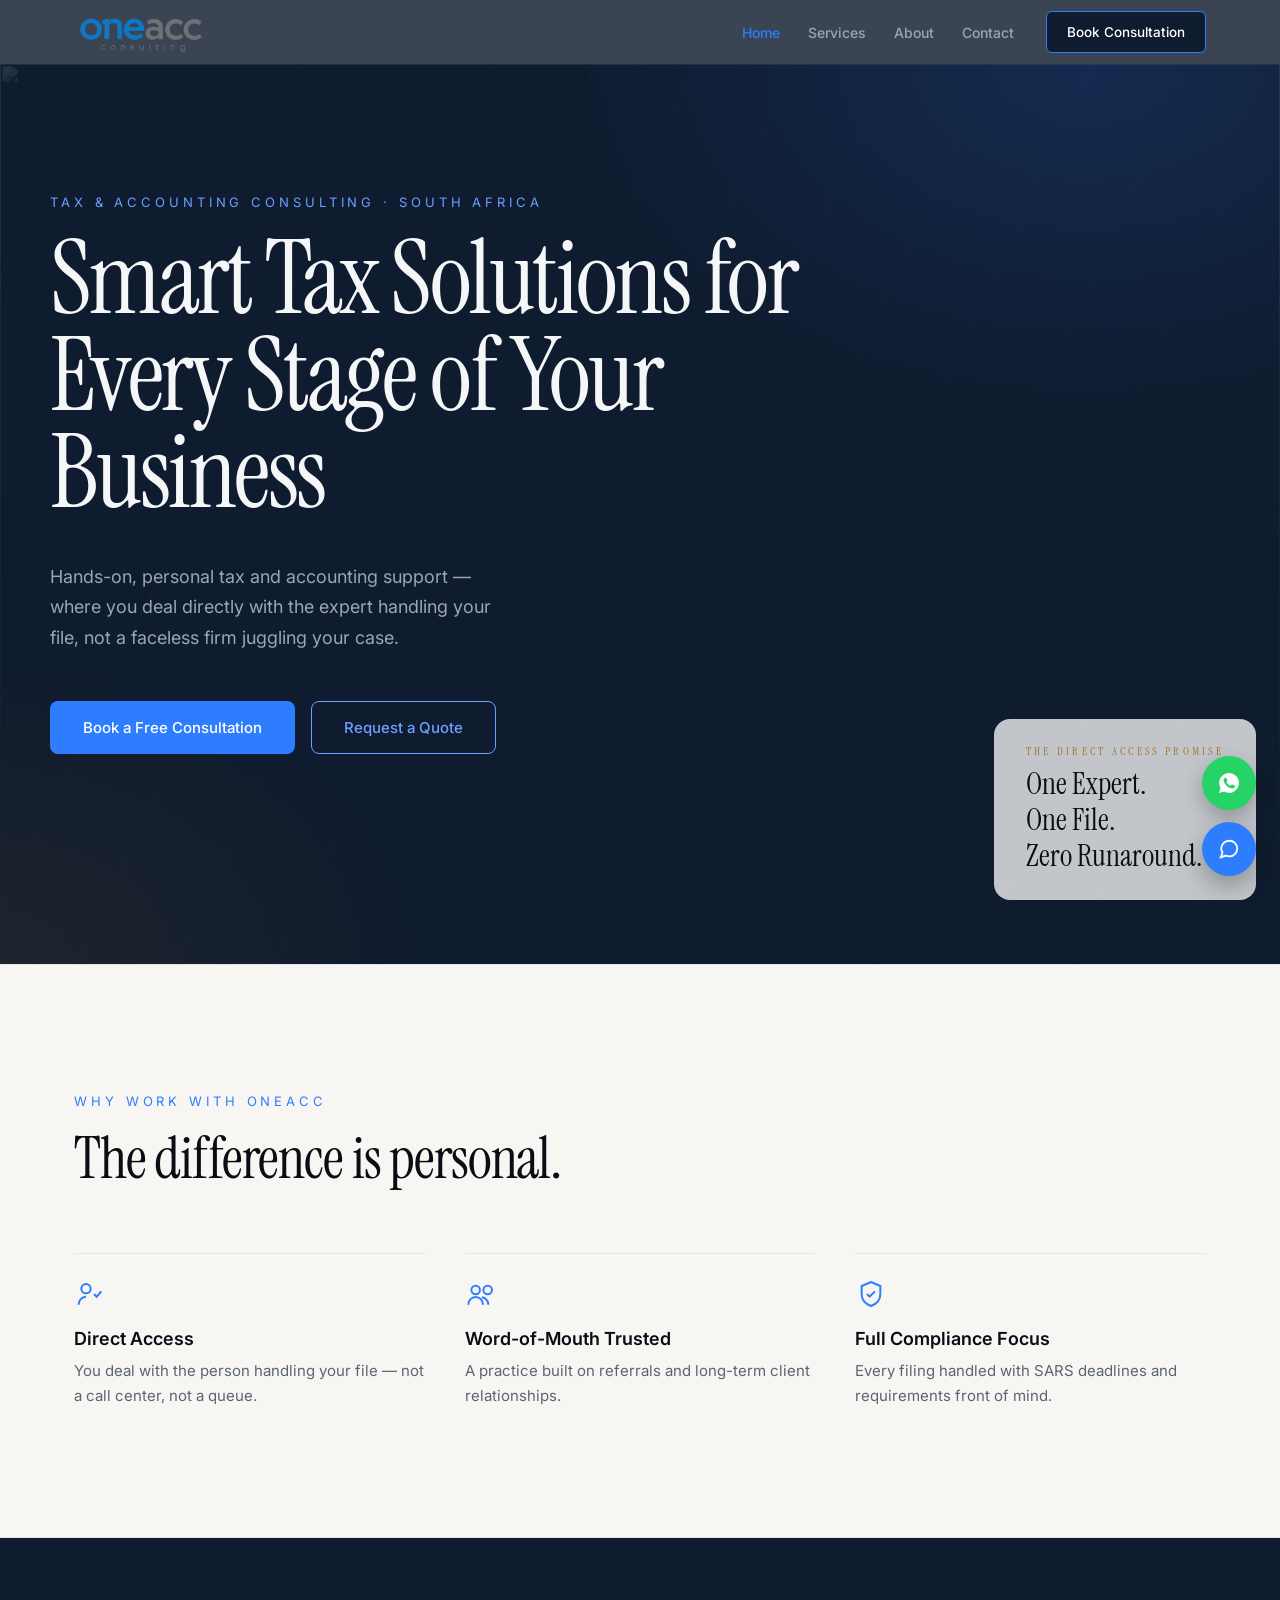
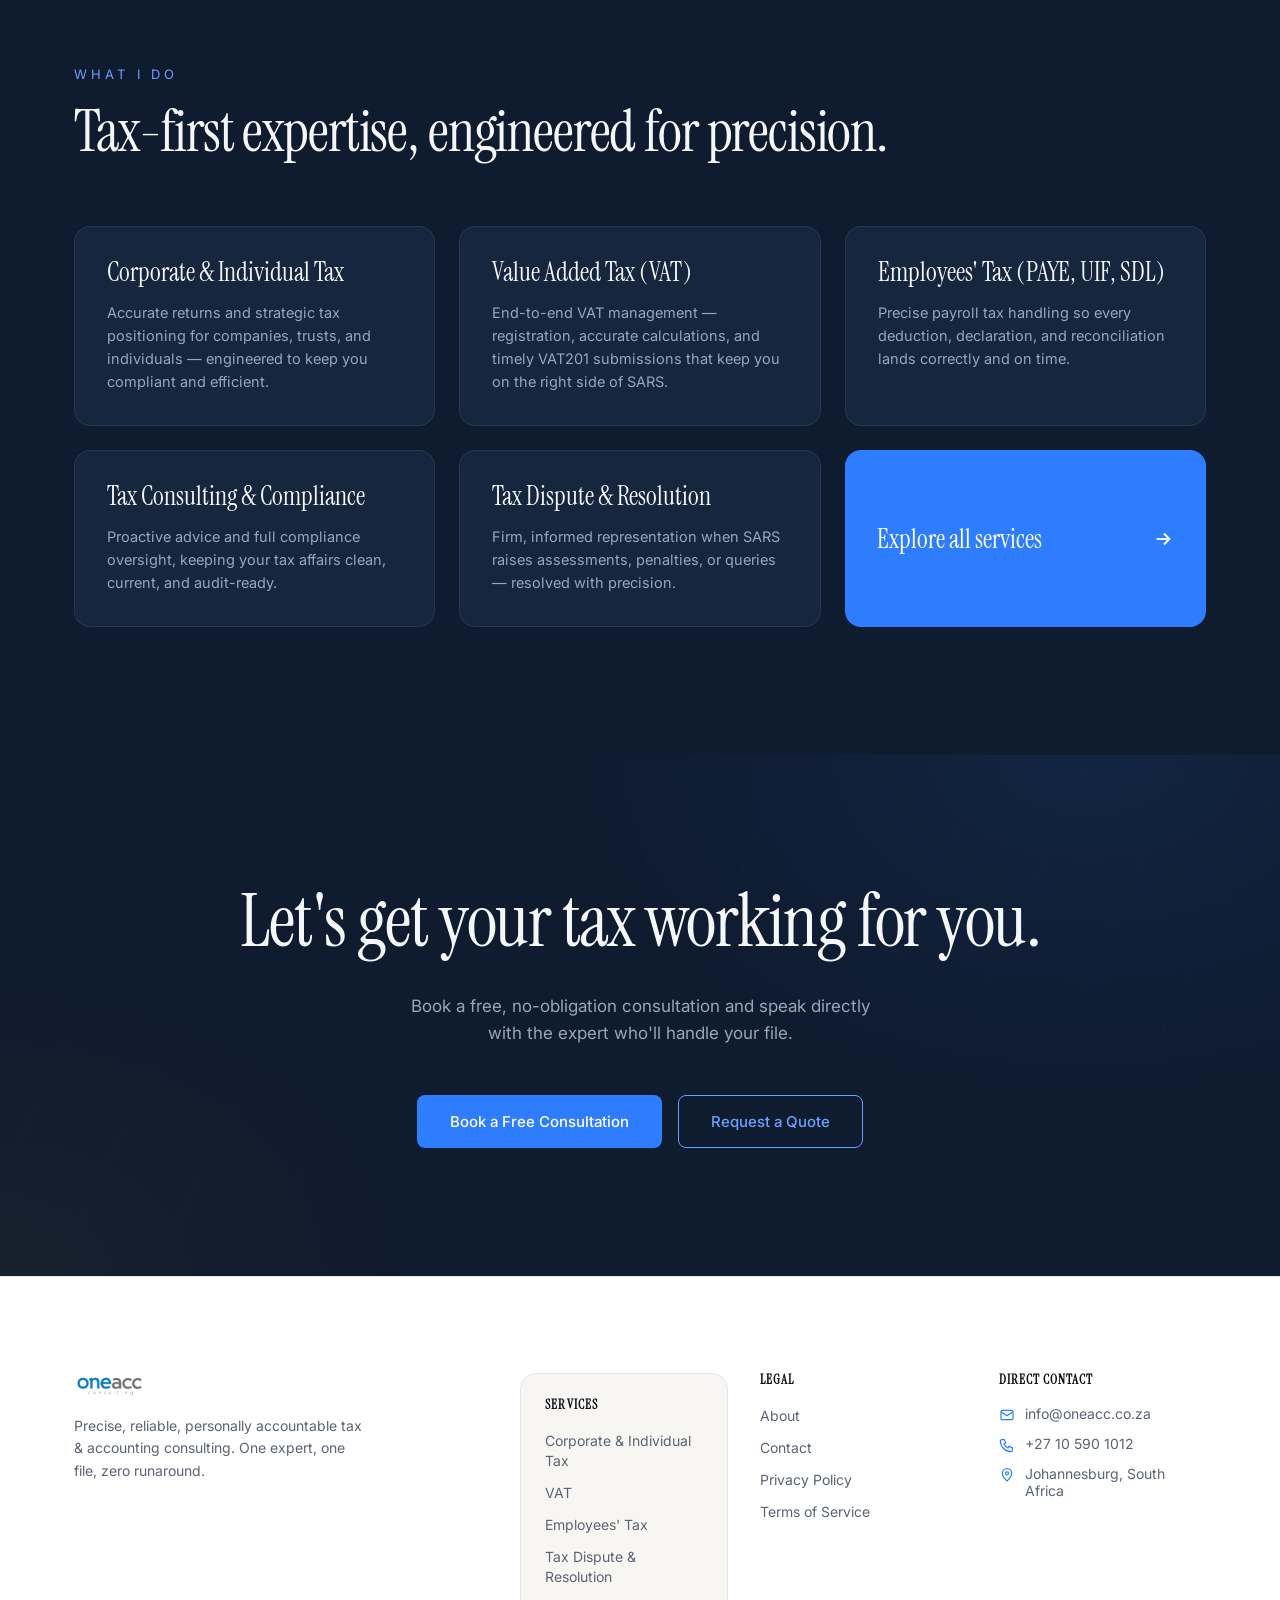
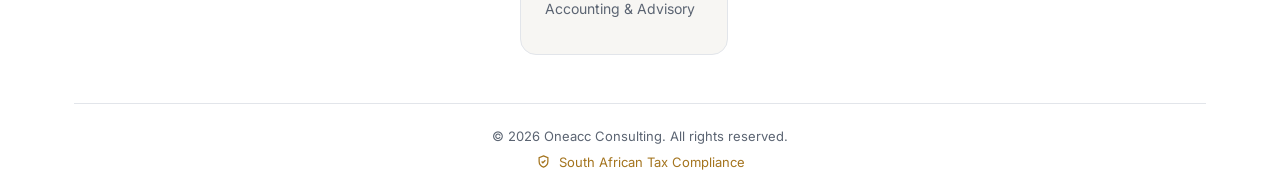
==== index.html @ d965325f "Initial commit: Oneacc Consulting site" ====
<!DOCTYPE html>
<html lang="en">
<head>
<meta charset="UTF-8" />
<meta name="viewport" content="width=device-width, initial-scale=1.0" />
<title>Oneacc Consulting — Smart Tax Solutions for Every Stage of Your Business</title>
<meta name="description" content="Precise, reliable, personally accountable tax and accounting consulting in South Africa. Direct access to the expert handling your file." />
<meta property="og:title" content="Oneacc Consulting — Smart Tax Solutions" />
<meta property="og:description" content="One expert. One file. Zero runaround. Personal tax and accounting support for every stage of your business." />
<meta property="og:type" content="website" />
<link rel="preconnect" href="https://fonts.googleapis.com" />
<link rel="preconnect" href="https://fonts.gstatic.com" crossorigin />
<link href="https://fonts.googleapis.com/css2?family=Instrument+Serif:ital@0;1&family=Inter:wght@300;400;500;600;700&family=JetBrains+Mono:wght@400;500;600;700&display=swap" rel="stylesheet" />
<link rel="stylesheet" href="styles.css?v=4" />
</head>
<body>

<header class="site-header glass-navy">
  <div class="wrap">
    <a href="index.html" class="logo"><img src="assets/logo.png" alt="Oneacc Consulting" /></a>
    <nav class="main-nav" id="main-nav">
      <ul>
        <li><a href="index.html" class="active">Home</a></li>
        <li><a href="services.html">Services</a></li>
        <li><a href="about.html">About</a></li>
        <li><a href="contact.html">Contact</a></li>
      </ul>
      <a href="contact.html" class="btn btn-nav btn-sm">Book Consultation</a>
    </nav>
    <button class="nav-toggle" aria-label="Toggle menu" aria-expanded="false">
      <svg viewBox="0 0 24 24" fill="none" stroke="currentColor" stroke-width="2"><path d="M3 6h18M3 12h18M3 18h18"/></svg>
    </button>
  </div>
</header>

<section class="hero">
  <img class="hero-bg-photo" src="https://images.unsplash.com/photo-1760129744728-740e32a95f73?fm=jpg&amp;q=60&amp;w=2400&amp;auto=format&amp;fit=crop" alt="" />
  <div class="hero-bg-gradient"></div>
  <div class="hero-texture"></div>
  <div class="wrap hero-content">
    <p class="eyebrow on-navy">Tax &amp; Accounting Consulting · South Africa</p>
    <h1>Smart Tax Solutions for Every Stage of Your Business</h1>
    <p class="hero-lede">Hands-on, personal tax and accounting support — where you deal directly with the expert handling your file, not a faceless firm juggling your case.</p>
    <div class="hero-actions">
      <a href="contact.html" class="btn btn-action">Book a Free Consultation</a>
      <a href="contact.html" class="btn btn-outline-action">Request a Quote</a>
    </div>
  </div>
  <div class="promise-card glass-panel">
    <p class="eyebrow gold">The Direct Access Promise</p>
    <p>One Expert.<br />One File.<br />Zero Runaround.</p>
  </div>
</section>

<section class="section-abyss section-pad">
  <div class="wrap">
    <div class="reveal">
      <p class="eyebrow">Why Work With Oneacc</p>
      <h2 class="heading">The difference is personal.</h2>
    </div>
    <div class="pillars">
      <div class="pillar reveal">
        <svg viewBox="0 0 24 24" fill="none" stroke="currentColor"><circle cx="9" cy="8" r="3.5"/><path d="M3.5 20c0-3.5 2.6-6 5.5-6"/><path d="M15 12l2 2 3.5-4"/></svg>
        <h3>Direct Access</h3>
        <p>You deal with the person handling your file — not a call center, not a queue.</p>
      </div>
      <div class="pillar reveal">
        <svg viewBox="0 0 24 24" fill="none" stroke="currentColor"><circle cx="8" cy="9" r="3.2"/><circle cx="17" cy="9" r="3.2"/><path d="M2.5 20c0-3.3 2.5-5.8 5.5-5.8s5.5 2.5 5.5 5.8"/><path d="M12.7 14.4c2.7.3 4.8 2.6 4.8 5.6"/></svg>
        <h3>Word-of-Mouth Trusted</h3>
        <p>A practice built on referrals and long-term client relationships.</p>
      </div>
      <div class="pillar reveal">
        <svg viewBox="0 0 24 24" fill="none" stroke="currentColor"><path d="M12 3l7 3v6c0 4.5-3 7.5-7 9-4-1.5-7-4.5-7-9V6l7-3z"/><path d="M9 12l2 2 4-4"/></svg>
        <h3>Full Compliance Focus</h3>
        <p>Every filing handled with SARS deadlines and requirements front of mind.</p>
      </div>
    </div>
  </div>
</section>

<section class="section-navy section-pad">
  <div class="wrap">
    <div class="reveal">
      <p class="eyebrow on-navy">What I Do</p>
      <h2 class="heading">Tax-first expertise, engineered for precision.</h2>
    </div>
    <div class="do-grid">
      <a href="services.html" class="do-card reveal">
        <h3>Corporate &amp; Individual Tax</h3>
        <p>Accurate returns and strategic tax positioning for companies, trusts, and individuals — engineered to keep you compliant and efficient.</p>
      </a>
      <a href="services.html" class="do-card reveal">
        <h3>Value Added Tax (VAT)</h3>
        <p>End-to-end VAT management — registration, accurate calculations, and timely VAT201 submissions that keep you on the right side of SARS.</p>
      </a>
      <a href="services.html" class="do-card reveal">
        <h3>Employees' Tax (PAYE, UIF, SDL)</h3>
        <p>Precise payroll tax handling so every deduction, declaration, and reconciliation lands correctly and on time.</p>
      </a>
      <a href="services.html" class="do-card reveal">
        <h3>Tax Consulting &amp; Compliance</h3>
        <p>Proactive advice and full compliance oversight, keeping your tax affairs clean, current, and audit-ready.</p>
      </a>
      <a href="services.html" class="do-card reveal">
        <h3>Tax Dispute &amp; Resolution</h3>
        <p>Firm, informed representation when SARS raises assessments, penalties, or queries — resolved with precision.</p>
      </a>
      <a href="services.html" class="do-card-explore reveal">
        <span>Explore all services</span>
        <svg viewBox="0 0 24 24" fill="none" stroke="currentColor" stroke-width="2"><path d="M5 12h14"/><path d="M13 6l6 6-6 6"/></svg>
      </a>
    </div>
  </div>
</section>

<section class="cta-section section-navy">
  <div class="hero-texture"></div>
  <div class="wrap">
    <h2>Let's get your tax working for you.</h2>
    <p>Book a free, no-obligation consultation and speak directly with the expert who'll handle your file.</p>
    <div class="hero-actions">
      <a href="contact.html" class="btn btn-action">Book a Free Consultation</a>
      <a href="contact.html" class="btn btn-outline-action">Request a Quote</a>
    </div>
  </div>
</section>

<footer class="site-footer">
  <div class="wrap">
    <div class="footer-grid">
      <div class="footer-brand">
        <a href="index.html"><img src="assets/logo.png" alt="Oneacc Consulting" /></a>
        <p>Precise, reliable, personally accountable tax &amp; accounting consulting. One expert, one file, zero runaround.</p>
      </div>
      <div class="footer-col footer-services">
        <h4>Services</h4>
        <ul>
          <li><a href="services.html">Corporate &amp; Individual Tax</a></li>
          <li><a href="services.html">VAT</a></li>
          <li><a href="services.html">Employees' Tax</a></li>
          <li><a href="services.html">Tax Dispute &amp; Resolution</a></li>
          <li><a href="services.html">Accounting &amp; Advisory</a></li>
        </ul>
      </div>
      <div class="footer-col">
        <h4>Legal</h4>
        <ul>
          <li><a href="about.html">About</a></li>
          <li><a href="contact.html">Contact</a></li>
          <li><a href="#">Privacy Policy</a></li>
          <li><a href="#">Terms of Service</a></li>
        </ul>
      </div>
      <div class="footer-col">
        <h4>Direct Contact</h4>
        <ul class="footer-contact">
          <li><svg viewBox="0 0 24 24" fill="none" stroke="currentColor" stroke-width="1.8"><rect x="3" y="5" width="18" height="14" rx="2"/><path d="M3 7l9 6 9-6"/></svg><span>info@oneacc.co.za</span></li>
          <li><svg viewBox="0 0 24 24" fill="none" stroke="currentColor" stroke-width="1.8"><path d="M4 4h4l2 5-2.5 1.5a12 12 0 0 0 6 6L15 14l5 2v4a2 2 0 0 1-2 2C9.5 22 2 14.5 2 6a2 2 0 0 1 2-2z"/></svg><span>+27 10 590 1012</span></li>
          <li><svg viewBox="0 0 24 24" fill="none" stroke="currentColor" stroke-width="1.8"><path d="M12 21s7-6.3 7-11.5A7 7 0 0 0 5 9.5C5 14.7 12 21 12 21z"/><circle cx="12" cy="9.5" r="2.3"/></svg><span>Johannesburg, South Africa</span></li>
        </ul>
      </div>
    </div>
    <div class="footer-bottom">
      <span>© <span id="year"></span> Oneacc Consulting. All rights reserved.</span>
      <span class="compliance-badge">
        <svg class="gold-breath" viewBox="0 0 24 24" fill="none" stroke="currentColor" stroke-width="2"><path d="M12 3l7 3v6c0 4.5-3 7.5-7 9-4-1.5-7-4.5-7-9V6l7-3z"/><path d="M9 12l2 2 4-4"/></svg>
        South African Tax Compliance
      </span>
    </div>
  </div>
</footer>

<a class="whatsapp-fab" href="https://wa.me/27839856199" target="_blank" rel="noopener" aria-label="Chat on WhatsApp">
  <svg viewBox="0 0 24 24" fill="currentColor"><path d="M12.04 2C6.58 2 2.13 6.45 2.13 11.91c0 1.75.46 3.45 1.32 4.95L2 22l5.28-1.38a9.9 9.9 0 0 0 4.76 1.21h.01c5.46 0 9.91-4.45 9.91-9.91 0-2.65-1.03-5.14-2.9-7.01A9.85 9.85 0 0 0 12.04 2zm5.79 14.02c-.24.68-1.4 1.31-1.93 1.35-.5.05-1 .25-3.36-.7-2.85-1.13-4.66-4.02-4.8-4.21-.14-.19-1.15-1.53-1.15-2.92 0-1.39.73-2.07.99-2.35.26-.28.56-.35.75-.35h.53c.17 0 .4-.03.62.47.24.56.81 1.95.88 2.09.07.14.12.31.02.5-.09.19-.14.31-.28.47-.14.16-.29.36-.42.48-.14.14-.28.29-.12.57.16.28.71 1.17 1.53 1.9 1.05.94 1.94 1.23 2.22 1.37.28.14.44.12.61-.07.16-.19.7-.81.89-1.09.19-.28.38-.23.63-.14.26.09 1.64.77 1.92.91.28.14.47.21.53.33.07.12.07.68-.17 1.36z"/></svg>
</a>

<button class="chat-toggle" id="chat-toggle" aria-label="Open assistant">
  <svg viewBox="0 0 24 24" fill="none" stroke="currentColor" stroke-width="2"><path d="M21 11.5a8.5 8.5 0 0 1-8.5 8.5c-1.3 0-2.5-.3-3.6-.8L3 21l1.9-5.1A8.4 8.4 0 0 1 3.5 11.5 8.5 8.5 0 0 1 12 3a8.5 8.5 0 0 1 9 8.5z"/></svg>
</button>
<div class="chat-panel" id="chat-panel">
  <div class="chat-head">
    <span class="dot gold-breath"></span>
    <h4>Consultant's Assistant</h4>
    <button id="chat-close" aria-label="Close assistant"><svg viewBox="0 0 24 24" fill="none" stroke="currentColor" stroke-width="2"><path d="M6 6l12 12M18 6L6 18"/></svg></button>
  </div>
  <div class="chat-body" id="chat-body">
    <div class="chat-msg bot">Hello — I'm the Oneacc assistant. Ask me about our services, documents you'll need, or general SARS deadlines.</div>
  </div>
  <div class="chat-input-row">
    <input type="text" id="chat-input" placeholder="Ask about services, documents, deadlines…" />
    <button id="chat-send" aria-label="Send"><svg viewBox="0 0 24 24" fill="none" stroke="currentColor" stroke-width="2"><path d="M22 2L11 13"/><path d="M22 2l-7 20-4-9-9-4 20-7z"/></svg></button>
  </div>
</div>

<script src="script.js?v=4"></script>
</body>
</html>
---- styles.css ----
/* ============================================
   Oneacc Consulting — stylesheet
   Built to the project handover spec (§2, §10, §11)
   ============================================ */

:root {
  --navy: #0f1b2e;
  --navy-soft: #16263f;
  --abyss: #f7f6f3;
  --slate-surface: #ffffff;
  --offwhite: #0a0e14;
  --muted-grey: #5b6472;
  --light: #f5f6f8;
  --muted-light: #9aa6b8;
  --action: #2e7dff;
  --action-bright: #6ca0ff;
  --gold: #a4741e;
  --gold-bright: #e8b75a;
  --whatsapp: #25d366;
  --hairline: #e2e5ea;

  --font-display: "Instrument Serif", Georgia, serif;
  --font-body: "Inter", -apple-system, BlinkMacSystemFont, "Segoe UI", sans-serif;
  --font-mono: "JetBrains Mono", ui-monospace, SFMono-Regular, monospace;

  --nav-height: 64px;
  --container: 1180px;
}

* { box-sizing: border-box; }
html { scroll-behavior: smooth; }
body {
  margin: 0;
  font-family: var(--font-body);
  color: var(--offwhite);
  background: var(--slate-surface);
  -webkit-font-smoothing: antialiased;
  padding-top: var(--nav-height);
}
img { max-width: 100%; display: block; }
a { color: inherit; text-decoration: none; }
h1, h2, h3, h4 { font-family: var(--font-display); font-weight: 400; margin: 0; line-height: 1.05; }
p { margin: 0; }
ul { margin: 0; padding: 0; list-style: none; }
button { font-family: inherit; cursor: pointer; }

.wrap { max-width: var(--container); margin: 0 auto; padding: 0 24px; }

:focus-visible { outline: 2px solid var(--action); outline-offset: 2px; }

@media (prefers-reduced-motion: reduce) {
  * { animation-duration: 0.001ms !important; transition-duration: 0.001ms !important; scroll-behavior: auto !important; }
}

.eyebrow { font-size: 13px; text-transform: uppercase; letter-spacing: 0.3em; color: var(--action); margin-bottom: 20px; }
.eyebrow.on-navy { color: var(--action-bright); }
.eyebrow.gold { color: var(--gold); }

/* ---------- Reveal-on-scroll ---------- */
.reveal { opacity: 0; transform: translateY(20px); filter: blur(6px); transition: opacity 0.7s cubic-bezier(.22,1,.36,1), transform 0.7s cubic-bezier(.22,1,.36,1), filter 0.7s cubic-bezier(.22,1,.36,1); }
.reveal.in-view { opacity: 1; transform: translateY(0); filter: blur(0); }

/* ---------- Buttons ---------- */
.btn { display: inline-flex; align-items: center; justify-content: center; gap: 8px; padding: 16px 32px; border-radius: 8px; font-size: 15px; font-weight: 500; border: 1px solid transparent; transition: transform 0.3s ease, box-shadow 0.3s ease, background-color 0.3s ease, font-weight 0.3s ease; white-space: nowrap; }
.btn-action { background: var(--action); color: #fff; }
.btn-action:hover { transform: scale(1.03); box-shadow: 0 0 0 6px rgba(46,125,255,0.16); font-weight: 600; }
.btn-outline-action { background: transparent; border-color: var(--action-bright); color: var(--action-bright); }
.btn-outline-action:hover { transform: scale(1.03); background: rgba(108,160,255,0.08); box-shadow: 0 0 0 6px rgba(108,160,255,0.1); font-weight: 600; }
.btn-outline-action.on-light { border-color: var(--action); color: var(--action); }
.btn-cta { background: transparent; border-color: var(--action-bright); color: var(--action-bright); }
.btn-cta:hover { transform: scale(1.03); background: rgba(108,160,255,0.08); box-shadow: 0 0 0 6px rgba(108,160,255,0.1); font-weight: 600; }
.btn-sm { padding: 12px 20px; font-size: 13.5px; border-radius: 6px; }
.btn:disabled { opacity: 0.6; cursor: not-allowed; transform: none; }
.btn-nav { background: var(--navy); border: 1.5px solid var(--action); color: #fff; }
.btn-nav:hover { background: var(--action); border-color: var(--action); transform: scale(1.03); box-shadow: 0 0 0 6px rgba(46,125,255,0.16); }

/* ---------- Navbar (constant dark glass) ---------- */
.site-header { position: fixed; top: 0; left: 0; right: 0; z-index: 200; height: var(--nav-height);}
.glass-navy { background: rgba(15, 27, 46, 0.82); backdrop-filter: blur(16px); -webkit-backdrop-filter: blur(16px); }
.site-header .wrap { display: flex; align-items: center; justify-content: space-between; height: 100%; }
.logo img { height: 45px; width: auto; display: block; }
.main-nav { display: flex; align-items: center; gap: 32px; }
.main-nav ul { display: flex; gap: 28px; }
.main-nav ul a { font-size: 14px; font-weight: 500; color: var(--muted-light); transition: color 0.15s ease; }
.main-nav ul a:hover { color: var(--action); }
.main-nav ul a.active { color: var(--action); }
.nav-toggle { display: none; background: none; border: none; padding: 6px; color: #fff; }
.nav-toggle svg { width: 24px; height: 24px; }

@media (max-width: 860px) {
  .main-nav { position: fixed; inset: var(--nav-height) 0 auto 0; flex-direction: column; align-items: stretch; padding: 8px 24px 24px; gap: 16px; transform: translateY(-8px); opacity: 0; pointer-events: none; transition: opacity 0.18s ease, transform 0.18s ease; }
  .main-nav.open { opacity: 1; transform: translateY(0); pointer-events: auto; }
  .main-nav ul { flex-direction: column; gap: 4px; }
  .main-nav ul a { display: block; padding: 10px 2px; }
  .main-nav .btn { width: 100%; text-align: center; margin-top: 8px; }
  .nav-toggle { display: block; }
}

/* ---------- Hero texture / glass utilities ---------- */
.hero-texture {
  position: absolute; inset: 0; pointer-events: none;
  background:
    radial-gradient(ellipse 900px 600px at 85% 0%, rgba(46,125,255,0.16), transparent 60%),
    radial-gradient(ellipse 700px 500px at 0% 100%, rgba(164,116,30,0.10), transparent 60%),
    repeating-linear-gradient(115deg, rgba(255,255,255,0.02) 0px, rgba(255,255,255,0.02) 1px, transparent 1px, transparent 90px);
}
.glass-panel { background: rgba(255,255,255,0.75); backdrop-filter: blur(16px); -webkit-backdrop-filter: blur(16px); }

/* ---------- Home hero ---------- */
.hero { position: relative; min-height: 100vh; display: flex; align-items: center; overflow: hidden; background: var(--navy); }
.hero-bg-photo { position: absolute; inset: 0; width: 100%; height: 100%; object-fit: cover; opacity: 0.16; mix-blend-mode: luminosity; }
.hero-bg-gradient { position: absolute; inset: 0; background: linear-gradient(0deg, var(--navy) 0%, rgba(15,27,46,0.65) 55%, rgba(15,27,46,0.35) 100%); }
.hero-content { position: relative; width: 100%; padding: 48px 0 128px; }
.hero h1 { color: var(--light); font-size: clamp(3rem, 8vw, 6.5rem); line-height: 0.95; letter-spacing: -0.025em; max-width: 16ch; }
.hero-lede { margin-top: 40px; font-size: 18px; line-height: 1.7; color: var(--muted-light); max-width: 42ch; font-family: var(--font-body); }
.hero-actions { margin-top: 48px; display: flex; flex-wrap: wrap; gap: 16px; }

.promise-card { position: absolute; right: 24px; bottom: 64px; max-width: 300px; border-radius: 16px; padding: 26px 32px; display: none; }
@media (min-width: 1024px) { .promise-card { display: block; } }
.promise-card .eyebrow { font-size: 11px; margin-bottom: 8px; }
.promise-card p { font-family: var(--font-display); font-size: 30px; line-height: 1.2; color: var(--offwhite); }

/* ---------- Section shells ---------- */
.section-abyss { background: var(--abyss); border-top: 1px solid var(--hairline); border-bottom: 1px solid var(--hairline); }
.section-navy { background: var(--navy); }
.section-pad { padding: 128px 0; }
.section-head h2 { max-width: 46ch; }
.section-abyss h2, .section-abyss .heading { color: var(--offwhite); font-size: clamp(2rem, 5vw, 3.6rem); letter-spacing: -0.02em; line-height: 1.05; }
.section-navy h2, .section-navy .heading { color: var(--light); font-size: clamp(2rem, 5vw, 3.6rem); letter-spacing: -0.02em; line-height: 1.05; }

/* ---------- Trust pillars ---------- */
.pillars { margin-top: 64px; display: grid; gap: 40px; grid-template-columns: repeat(3, 1fr); }
.pillar { border-top: 1px solid var(--hairline); padding-top: 24px; }
.pillar svg { width: 32px; height: 32px; color: var(--action); stroke-width: 1.5; margin-bottom: 16px; }
.pillar h3 { font-family: var(--font-body); font-weight: 600; font-size: 18px; margin-bottom: 10px; }
.pillar p { color: var(--muted-grey); font-size: 15px; line-height: 1.65; }
@media (max-width: 780px) { .pillars { grid-template-columns: 1fr; } }

/* ---------- What I Do grid ---------- */
.do-grid { margin-top: 64px; display: grid; gap: 24px; grid-template-columns: repeat(3, 1fr); }
@media (max-width: 980px) { .do-grid { grid-template-columns: repeat(2, 1fr); } }
@media (max-width: 640px) { .do-grid { grid-template-columns: 1fr; } }
.do-card { display: block; height: 100%; background: var(--navy-soft); border: 1px solid rgba(255,255,255,0.08); border-radius: 16px; padding: 32px; transition: transform 0.3s ease, border-color 0.3s ease; }
.do-card:hover { transform: translateY(-4px); border-color: rgba(46,125,255,0.6); }
.do-card h3 { color: var(--light); font-size: 26px; margin-bottom: 14px; transition: color 0.2s ease; }
.do-card:hover h3 { color: var(--action-bright); }
.do-card p { color: var(--muted-light); font-size: 14.5px; line-height: 1.6; }
.do-card-explore { display: flex; height: 100%; align-items: center; justify-content: space-between; border-radius: 16px; padding: 32px; background: var(--action); transition: transform 0.3s ease, box-shadow 0.3s ease; }
.do-card-explore:hover { transform: scale(1.02); box-shadow: 0 0 0 8px rgba(46,125,255,0.14); }
.do-card-explore span { font-family: var(--font-display); font-size: 26px; color: #fff; }
.do-card-explore svg { width: 22px; height: 22px; color: #fff; transition: transform 0.2s ease; }
.do-card-explore:hover svg { transform: translateX(4px); }

/* ---------- Closing CTA ---------- */
.cta-section { position: relative; overflow: hidden; text-align: center; padding: 128px 0; }
.cta-section .hero-texture { opacity: 0.6; }
.cta-section h2 { position: relative; color: var(--light); font-size: clamp(2.2rem, 6vw, 4.6rem); line-height: 1.05; }
.cta-section p { position: relative; margin: 32px auto 0; color: var(--muted-light); font-size: 17px; max-width: 42ch; line-height: 1.6; }
.cta-section .hero-actions { position: relative; justify-content: center; margin-top: 48px; }

/* ---------- Compliance badge (gold breath) ---------- */
.gold-breath { animation: goldBreath 5s ease-in-out infinite; }
@keyframes goldBreath { 0%, 100% { opacity: 1; } 50% { opacity: 0.5; } }
.compliance-badge { display: inline-flex; align-items: center; gap: 8px; color: var(--gold); font-size: 13px; }
.compliance-badge svg { width: 15px; height: 15px; }

/* ---------- Footer ---------- */
.site-footer { background: var(--slate-surface); border-top: 1px solid var(--hairline); }
.footer-grid { padding: 96px 0 48px; display: grid; grid-template-columns: 2fr 1fr 1fr 1fr; gap: 32px; }
.footer-brand img { height: 24px; margin-bottom: 18px; }
.footer-brand p { color: var(--muted-grey); font-size: 14px; line-height: 1.6; max-width: 32ch; }
.footer-services { background: var(--abyss); border: 1px solid var(--hairline); border-radius: 16px; padding: 24px; }
.footer-services h4 { color: var(--action); }
.footer-col h4 { font-size: 13px; font-weight: 600; text-transform: uppercase; letter-spacing: 0.08em; color: var(--offwhite); margin-bottom: 18px; }
.footer-col ul li { margin-bottom: 12px; }
.footer-col a { font-size: 14px; color: var(--muted-grey); }
.footer-col a:hover { color: var(--action); }
.footer-contact li { display: flex; gap: 10px; align-items: flex-start; margin-bottom: 14px; font-size: 14px; color: var(--muted-grey); }
.footer-contact svg { width: 16px; height: 16px; color: var(--action); flex-shrink: 0; margin-top: 2px; }
.footer-bottom { border-top: 1px solid var(--hairline); padding: 24px 0; display: flex; flex-direction: column; align-items: center; justify-content: center; gap: 10px; text-align: center; font-size: 13px; color: var(--muted-grey); }
@media (max-width: 880px) { .footer-grid { grid-template-columns: 1fr 1fr; } }
@media (max-width: 560px) { .footer-grid { grid-template-columns: 1fr; } }

/* ---------- Floating WhatsApp + Chatbot ---------- */
.whatsapp-fab { position: fixed; right: 24px; bottom: 90px; z-index: 150; width: 54px; height: 54px; border-radius: 50%; background: var(--whatsapp); color: #fff; display: flex; align-items: center; justify-content: center; box-shadow: 0 8px 20px rgba(0,0,0,0.25); transition: transform 0.2s ease; }
.whatsapp-fab:hover { transform: scale(1.1); }
.whatsapp-fab svg { width: 24px; height: 24px; }

.chat-toggle { position: fixed; right: 24px; bottom: 24px; z-index: 150; width: 54px; height: 54px; border-radius: 50%; background: var(--action); color: #fff; display: flex; align-items: center; justify-content: center; box-shadow: 0 10px 24px rgba(0,0,0,0.28); border: none; transition: transform 0.2s ease; }
.chat-toggle:hover { transform: scale(1.08); }
.chat-toggle svg { width: 22px; height: 22px; }

.chat-panel { position: fixed; right: 24px; bottom: 90px; z-index: 160; width: min(384px, calc(100vw - 48px)); height: min(520px, 70vh); background: var(--navy); border: 1px solid rgba(255,255,255,0.1); border-radius: 16px; box-shadow: 0 30px 70px rgba(0,0,0,0.4); display: none; flex-direction: column; overflow: hidden; opacity: 0; transform: scale(0.96); transition: opacity 0.2s ease, transform 0.2s ease; }
.chat-panel.open { display: flex; opacity: 1; transform: scale(1); }
.chat-head { display: flex; align-items: center; gap: 10px; padding: 16px 18px; border-bottom: 1px solid rgba(255,255,255,0.08); }
.chat-head .dot { width: 8px; height: 8px; border-radius: 50%; background: var(--gold); }
.chat-head h4 { color: var(--light); font-family: var(--font-body); font-weight: 600; font-size: 14px; flex: 1; }
.chat-head button { background: none; border: none; color: var(--muted-light); }
.chat-head button svg { width: 18px; height: 18px; }
.chat-body { flex: 1; overflow-y: auto; padding: 16px 18px; display: flex; flex-direction: column; gap: 12px; }
.chat-msg { font-size: 13.5px; line-height: 1.55; padding: 11px 14px; border-radius: 10px; max-width: 88%; }
.chat-msg.bot { background: var(--navy-soft); color: rgba(245,246,248,0.9); align-self: flex-start; }
.chat-msg.user { background: var(--action); color: #fff; align-self: flex-end; }
.chat-msg.typing { color: var(--muted-light); font-style: italic; }
.chat-input-row { display: flex; border-top: 1px solid rgba(255,255,255,0.08); }
.chat-input-row input { flex: 1; background: transparent; border: none; padding: 14px 16px; color: var(--light); font-size: 13.5px; font-family: inherit; }
.chat-input-row input::placeholder { color: var(--muted-light); }
.chat-input-row input:focus { outline: none; }
.chat-input-row button { background: none; border: none; color: var(--action-bright); padding: 0 16px; }
.chat-input-row button svg { width: 18px; height: 18px; }

/* ---------- Page header (Services/About/Contact) ---------- */
.page-head { padding: 96px 0 0; }
.page-head h1 { font-size: clamp(2.5rem, 6vw, 5rem); letter-spacing: -0.02em; max-width: 22ch; }
.page-head p { margin-top: 24px; font-size: 17px; color: var(--muted-grey); max-width: 46ch; line-height: 1.6; font-family: var(--font-body); }

/* ---------- Services page ---------- */
.tax-cards { margin-top: 64px; display: flex; flex-direction: column; gap: 24px; }
.tax-card { display: grid; grid-template-columns: repeat(5, 1fr); gap: 32px; align-items: center; background: var(--slate-surface); border: 1px solid var(--hairline); border-radius: 24px; padding: 48px; transition: border-color 0.3s ease; }
.tax-card:hover { border-color: rgba(46,125,255,0.5); }
.tax-card:hover h3 { color: var(--action); }
.tax-card-text { grid-column: span 3; }
.tax-card-visual { grid-column: span 2; height: 176px; border-radius: 14px; overflow: hidden; position: relative; }
.tax-card-visual img { width: 100%; height: 100%; object-fit: cover; transition: transform 0.4s ease; }
.tax-card:hover .tax-card-visual img { transform: scale(1.05); }
.tax-card-num { font-family: var(--font-mono); font-size: 13px; color: var(--gold); display: block; margin-bottom: 16px; }
.tax-card svg.icon { width: 30px; height: 30px; color: var(--action); margin-bottom: 16px; }
.tax-card h3 { font-family: var(--font-body); font-weight: 600; font-size: 24px; margin-bottom: 12px; transition: color 0.2s ease; }
.tax-card > .tax-card-text > p.summary { color: var(--muted-grey); font-size: 15px; line-height: 1.65; margin-bottom: 22px; }
.tax-card ul { margin-bottom: 26px; }
.tax-card ul li { font-size: 14px; color: var(--offwhite); padding-left: 22px; position: relative; margin-bottom: 9px; }
.tax-card ul li::before { content: "✓"; position: absolute; left: 0; top: 1px; color: var(--action); font-size: 12px; font-weight: 700; }
@media (max-width: 900px) {
  .tax-card { grid-template-columns: 1fr; padding: 32px; }
  .tax-card-text { grid-column: auto; }
  .tax-card-visual { grid-column: auto; order: -1; }
}

.advisory-block { margin-top: 96px; display: grid; grid-template-columns: 1fr 2fr; gap: 32px; align-items: center; background: var(--abyss); border: 1px solid var(--hairline); border-radius: 24px; padding: 40px; }
.advisory-visual { height: 160px; border-radius: 14px; overflow: hidden; }
.advisory-visual img { width: 100%; height: 100%; object-fit: cover; }
.advisory-block h3 { font-family: var(--font-body); font-weight: 600; font-size: 24px; margin: 12px 0 10px; }
.advisory-block .eyebrow { margin-bottom: 8px; }
.advisory-block p.summary { color: var(--muted-grey); font-size: 14.5px; line-height: 1.65; margin-bottom: 18px; }
.advisory-block ul li { font-size: 13.5px; color: var(--muted-grey); padding-left: 20px; position: relative; margin-bottom: 8px; }
.advisory-block ul li::before { content: "✓"; position: absolute; left: 0; color: var(--action); font-size: 11px; top: 1px; }
@media (max-width: 780px) { .advisory-block { grid-template-columns: 1fr; padding: 28px; } }

.center-cta { border-top: 1px solid var(--hairline); text-align: center; padding: 96px 0; }
.center-cta h2 { font-size: clamp(1.8rem, 4vw, 2.6rem); margin-bottom: 16px; }
.center-cta p { color: var(--muted-grey); margin-bottom: 32px; }

/* ---------- About page ---------- */
.about-intro { padding: 96px 0 0; display: grid; grid-template-columns: 1fr 1fr; gap: 64px; align-items: center; }
@media (max-width: 980px) { .about-intro { grid-template-columns: 1fr; gap: 40px; } }
.portrait-frame { border-radius: 24px; overflow: hidden; border: 1px solid var(--hairline); aspect-ratio: 4/5; position: relative; }
.portrait-frame img { width: 100%; height: 100%; object-fit: cover; }
.about-intro h1 { font-size: clamp(2.5rem, 5vw, 4rem); letter-spacing: -0.02em; margin-bottom: 24px; }
.about-intro .bio { color: var(--muted-grey); font-size: 16.5px; line-height: 1.7; }

.timeline-section { max-width: 820px; margin: 0 auto; padding: 112px 24px 0; }
.timeline-section h2 { font-size: clamp(1.8rem, 4vw, 2.4rem); margin-bottom: 56px; }
.timeline { position: relative; border-left: 1px solid var(--hairline); padding-left: 32px; display: flex; flex-direction: column; gap: 48px; }
.timeline-item { position: relative; }
.timeline-item::before { content: ""; position: absolute; left: -41px; top: 4px; width: 12px; height: 12px; border-radius: 50%; background: var(--action); }
.timeline-item .num { font-family: var(--font-mono); font-size: 12px; color: var(--gold); display: block; margin-bottom: 10px; }
.timeline-item h4 { font-family: var(--font-body); font-weight: 600; font-size: 18px; margin-bottom: 8px; }
.timeline-item p { color: var(--muted-grey); font-size: 14.5px; line-height: 1.6; }

.founder-note-wrap { max-width: 720px; margin: 112px auto 0; padding: 0 24px; }
.founder-note { background: var(--slate-surface); border: 1px solid var(--hairline); border-radius: 24px; padding: 56px; }
.founder-note .eyebrow { margin-bottom: 18px; }
.founder-note p.body { font-family: var(--font-body); font-size: 17px; line-height: 1.75; color: var(--offwhite); margin-bottom: 32px; }
.signature-svg { width: 200px; height: 60px; margin-bottom: 8px; }
.signature-svg path { fill: none; stroke: var(--gold); stroke-width: 2; stroke-linecap: round; }
.founder-note .signoff { font-family: var(--font-display); font-size: 20px; }

.about-cta { max-width: 640px; margin: 96px auto 0; padding: 0 24px 112px; text-align: center; }

/* ---------- Contact page ---------- */
.contact-forms { margin-top: 64px; display: grid; grid-template-columns: 1fr 1fr; gap: 24px; }
@media (max-width: 940px) { .contact-forms { grid-template-columns: 1fr; } }
.form-card { background: var(--slate-surface); border: 1px solid var(--hairline); border-radius: 24px; padding: 40px; }
.form-card .tag { font-size: 12px; text-transform: uppercase; letter-spacing: 0.1em; margin-bottom: 10px; color: var(--action); }
.form-card.quote .tag { color: var(--gold); }
.form-card h3 { font-size: 30px; margin-bottom: 8px; }
.form-card .subtitle { color: var(--muted-grey); font-size: 14px; margin-bottom: 28px; }

form.lead-form { display: grid; gap: 16px; }
.field label { display: block; font-size: 12.5px; font-weight: 600; color: var(--offwhite); margin-bottom: 6px; }
.field input, .field select, .field textarea {
  width: 100%; padding: 13px 14px; border: 1px solid var(--hairline); border-radius: 8px;
  font-family: inherit; font-size: 14.5px; color: var(--offwhite); background: var(--slate-surface);
  transition: border-color 0.15s ease;
}
.field input:focus, .field select:focus, .field textarea:focus { border-color: var(--action); outline: none; }
.field textarea { resize: vertical; min-height: 120px; }
.form-status { font-size: 13.5px; padding: 12px 14px; border-radius: 8px; display: none; }
.form-status.show { display: block; }
.form-status.success { background: #e7f6ec; color: #1b7a3c; }
.form-status.error { background: #fbe9e7; color: #b23a2c; }
.success-block { text-align: center; padding: 40px 10px; }
.success-block svg { width: 48px; height: 48px; color: var(--action); margin: 0 auto 16px; }
.success-block h4 { font-size: 26px; margin-bottom: 12px; }
.success-block p { color: var(--muted-grey); font-size: 14px; max-width: 30ch; margin: 0 auto; line-height: 1.6; }

.contact-strip { margin-top: 80px; border-radius: 24px; overflow: hidden; border: 1px solid var(--hairline); position: relative; background: linear-gradient(155deg, var(--navy-soft), var(--navy)); }
.contact-strip-inner { position: relative; padding: 56px 32px; display: grid; grid-template-columns: repeat(4, 1fr); gap: 24px; text-align: center; }
@media (max-width: 780px) { .contact-strip-inner { grid-template-columns: 1fr 1fr; } }
.contact-strip-item svg { width: 22px; height: 22px; color: var(--action-bright); margin: 0 auto 12px; }
.contact-strip-item span { display: block; font-size: 14px; color: var(--light); font-weight: 500; }
.contact-strip-item.wa svg { color: var(--whatsapp); }

/* ---------- 404 ---------- */
.notfound { min-height: calc(100vh - var(--nav-height)); display: flex; align-items: center; justify-content: center; text-align: center; background: var(--navy); padding: 48px 24px; }
.notfound .big { font-family: var(--font-display); font-size: clamp(6rem, 20vw, 12rem); color: rgba(245,246,248,0.16); line-height: 1; }
.notfound h1 { color: var(--light); font-size: 28px; margin-top: 8px; }
.notfound p { color: var(--muted-light); margin-top: 12px; font-size: 15px; }
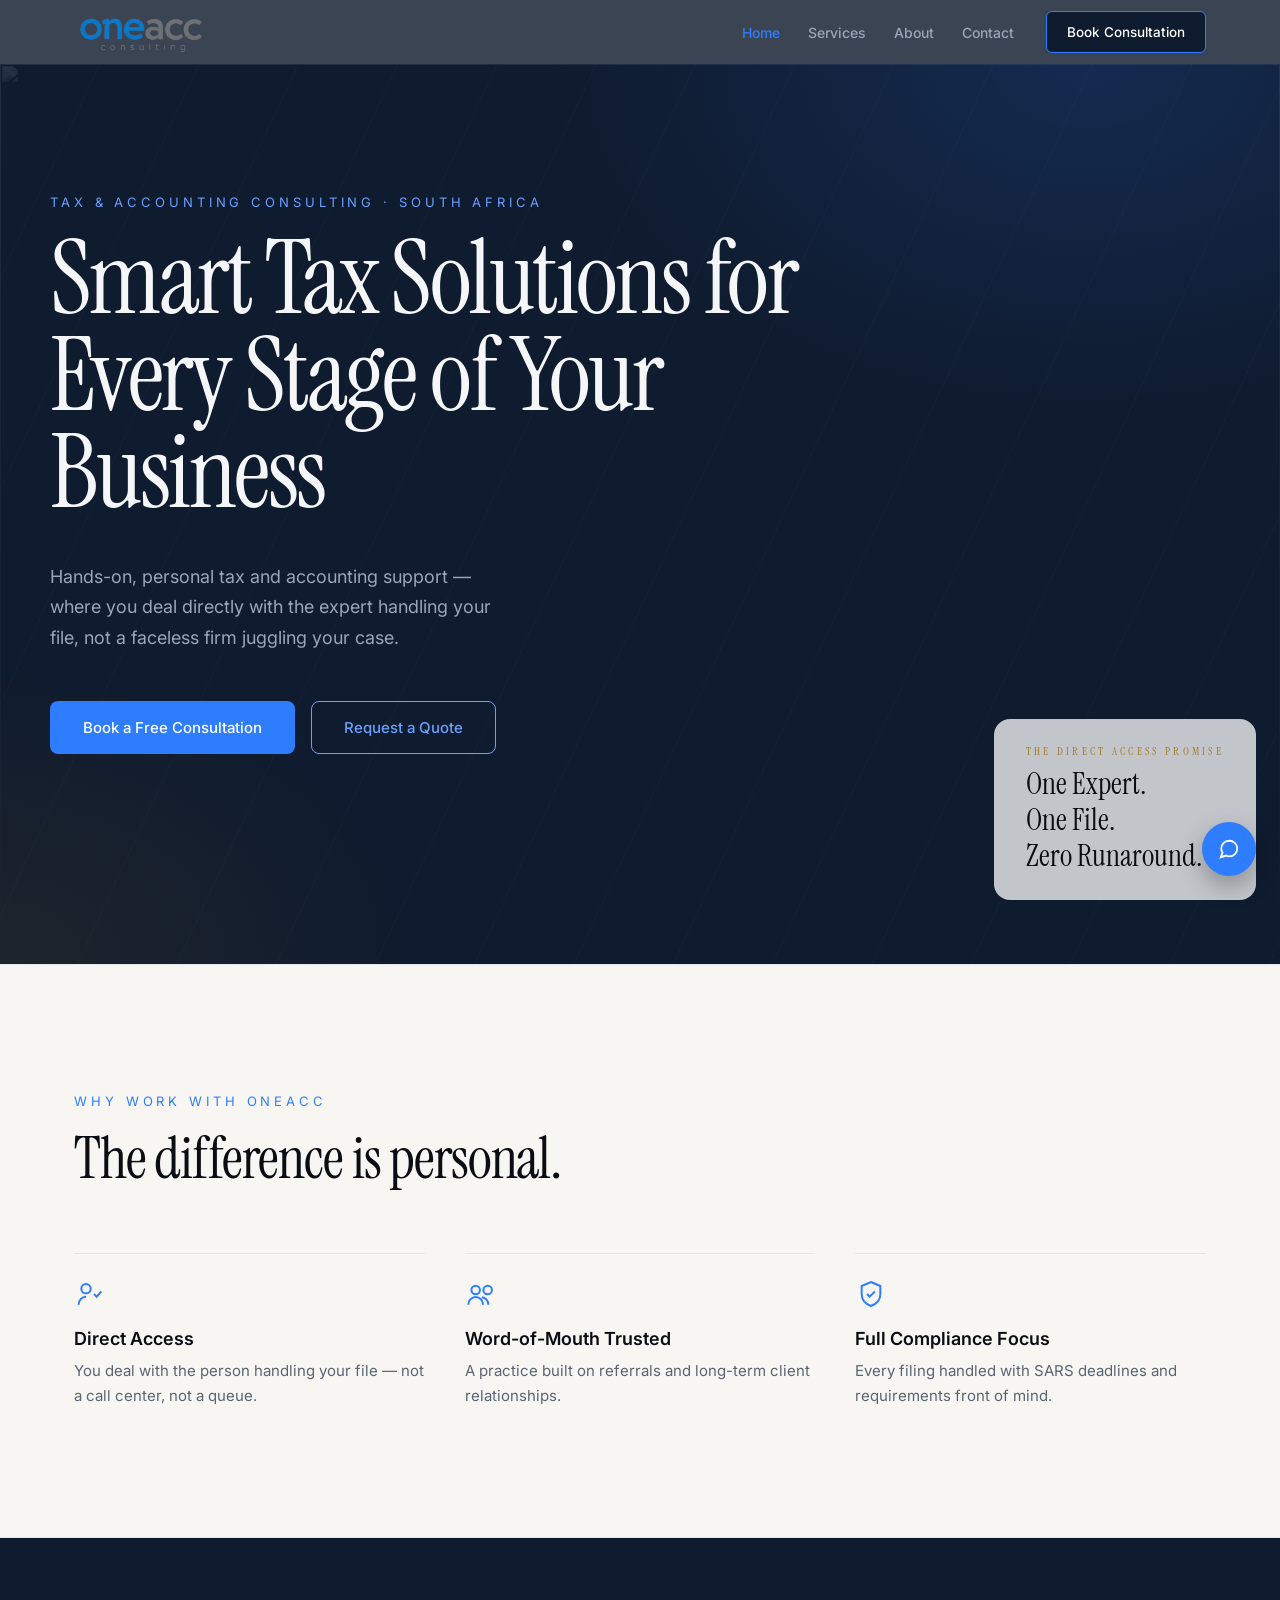
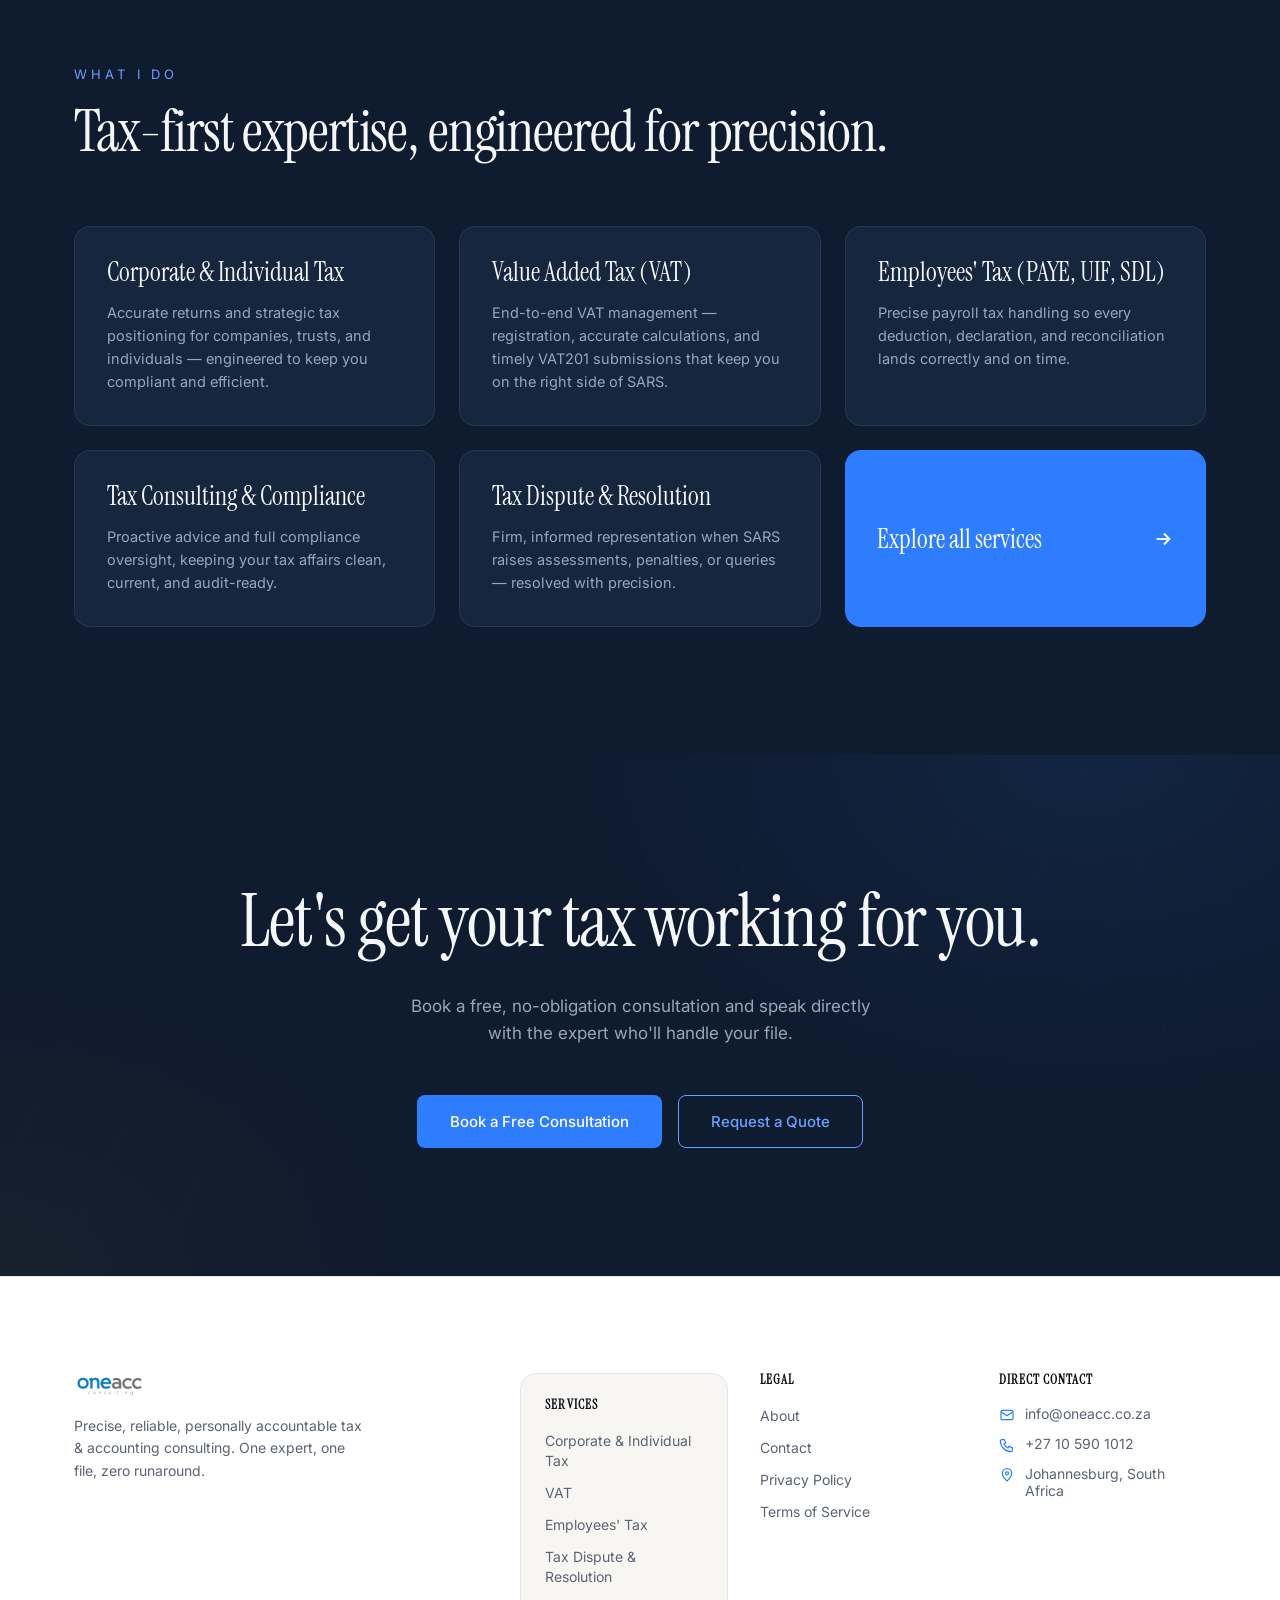
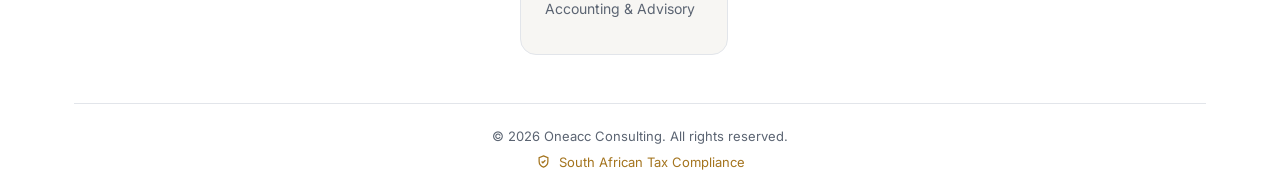
==== commit ba634135: "all changes" ====
--- a/index.html
+++ b/index.html
@@ -170,10 +170,6 @@
   </div>
 </footer>
 
-<a class="whatsapp-fab" href="https://wa.me/27839856199" target="_blank" rel="noopener" aria-label="Chat on WhatsApp">
-  <svg viewBox="0 0 24 24" fill="currentColor"><path d="M12.04 2C6.58 2 2.13 6.45 2.13 11.91c0 1.75.46 3.45 1.32 4.95L2 22l5.28-1.38a9.9 9.9 0 0 0 4.76 1.21h.01c5.46 0 9.91-4.45 9.91-9.91 0-2.65-1.03-5.14-2.9-7.01A9.85 9.85 0 0 0 12.04 2zm5.79 14.02c-.24.68-1.4 1.31-1.93 1.35-.5.05-1 .25-3.36-.7-2.85-1.13-4.66-4.02-4.8-4.21-.14-.19-1.15-1.53-1.15-2.92 0-1.39.73-2.07.99-2.35.26-.28.56-.35.75-.35h.53c.17 0 .4-.03.62.47.24.56.81 1.95.88 2.09.07.14.12.31.02.5-.09.19-.14.31-.28.47-.14.16-.29.36-.42.48-.14.14-.28.29-.12.57.16.28.71 1.17 1.53 1.9 1.05.94 1.94 1.23 2.22 1.37.28.14.44.12.61-.07.16-.19.7-.81.89-1.09.19-.28.38-.23.63-.14.26.09 1.64.77 1.92.91.28.14.47.21.53.33.07.12.07.68-.17 1.36z"/></svg>
-</a>
-
 <button class="chat-toggle" id="chat-toggle" aria-label="Open assistant">
   <svg viewBox="0 0 24 24" fill="none" stroke="currentColor" stroke-width="2"><path d="M21 11.5a8.5 8.5 0 0 1-8.5 8.5c-1.3 0-2.5-.3-3.6-.8L3 21l1.9-5.1A8.4 8.4 0 0 1 3.5 11.5 8.5 8.5 0 0 1 12 3a8.5 8.5 0 0 1 9 8.5z"/></svg>
 </button>
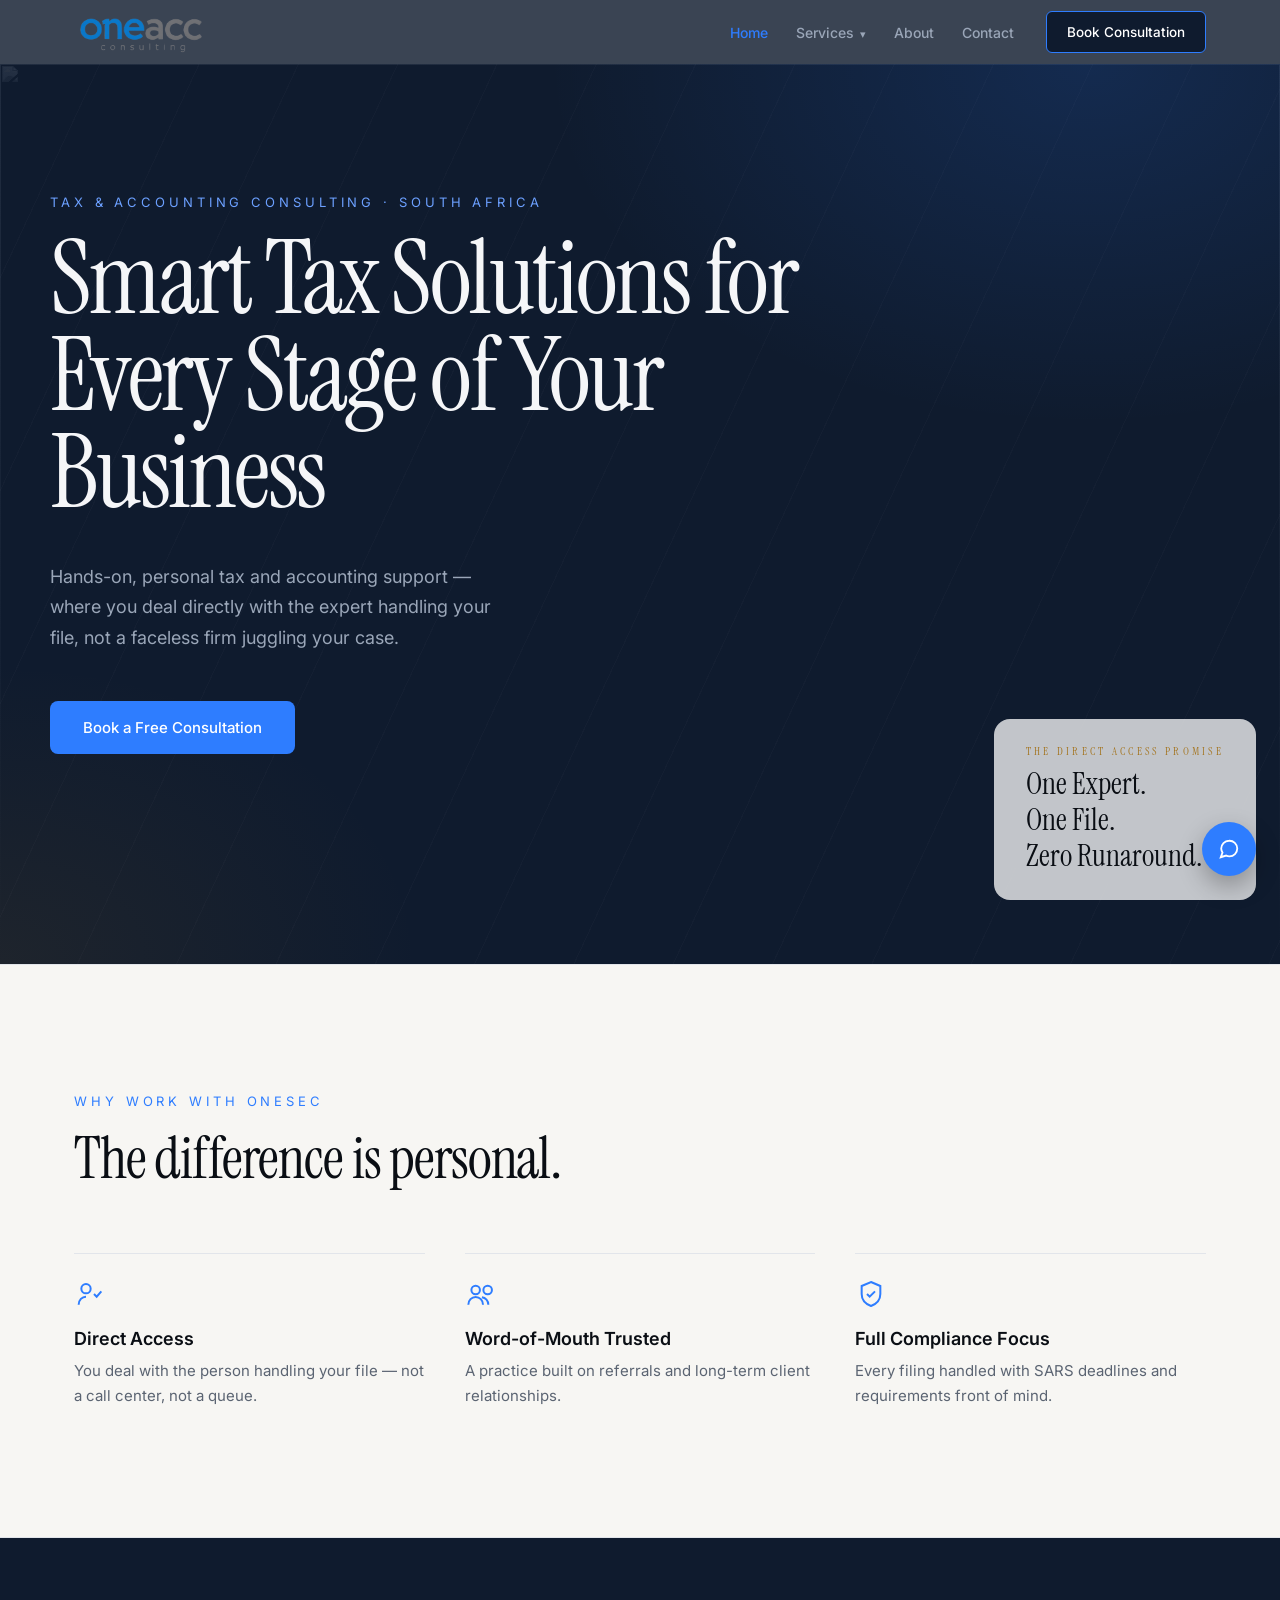
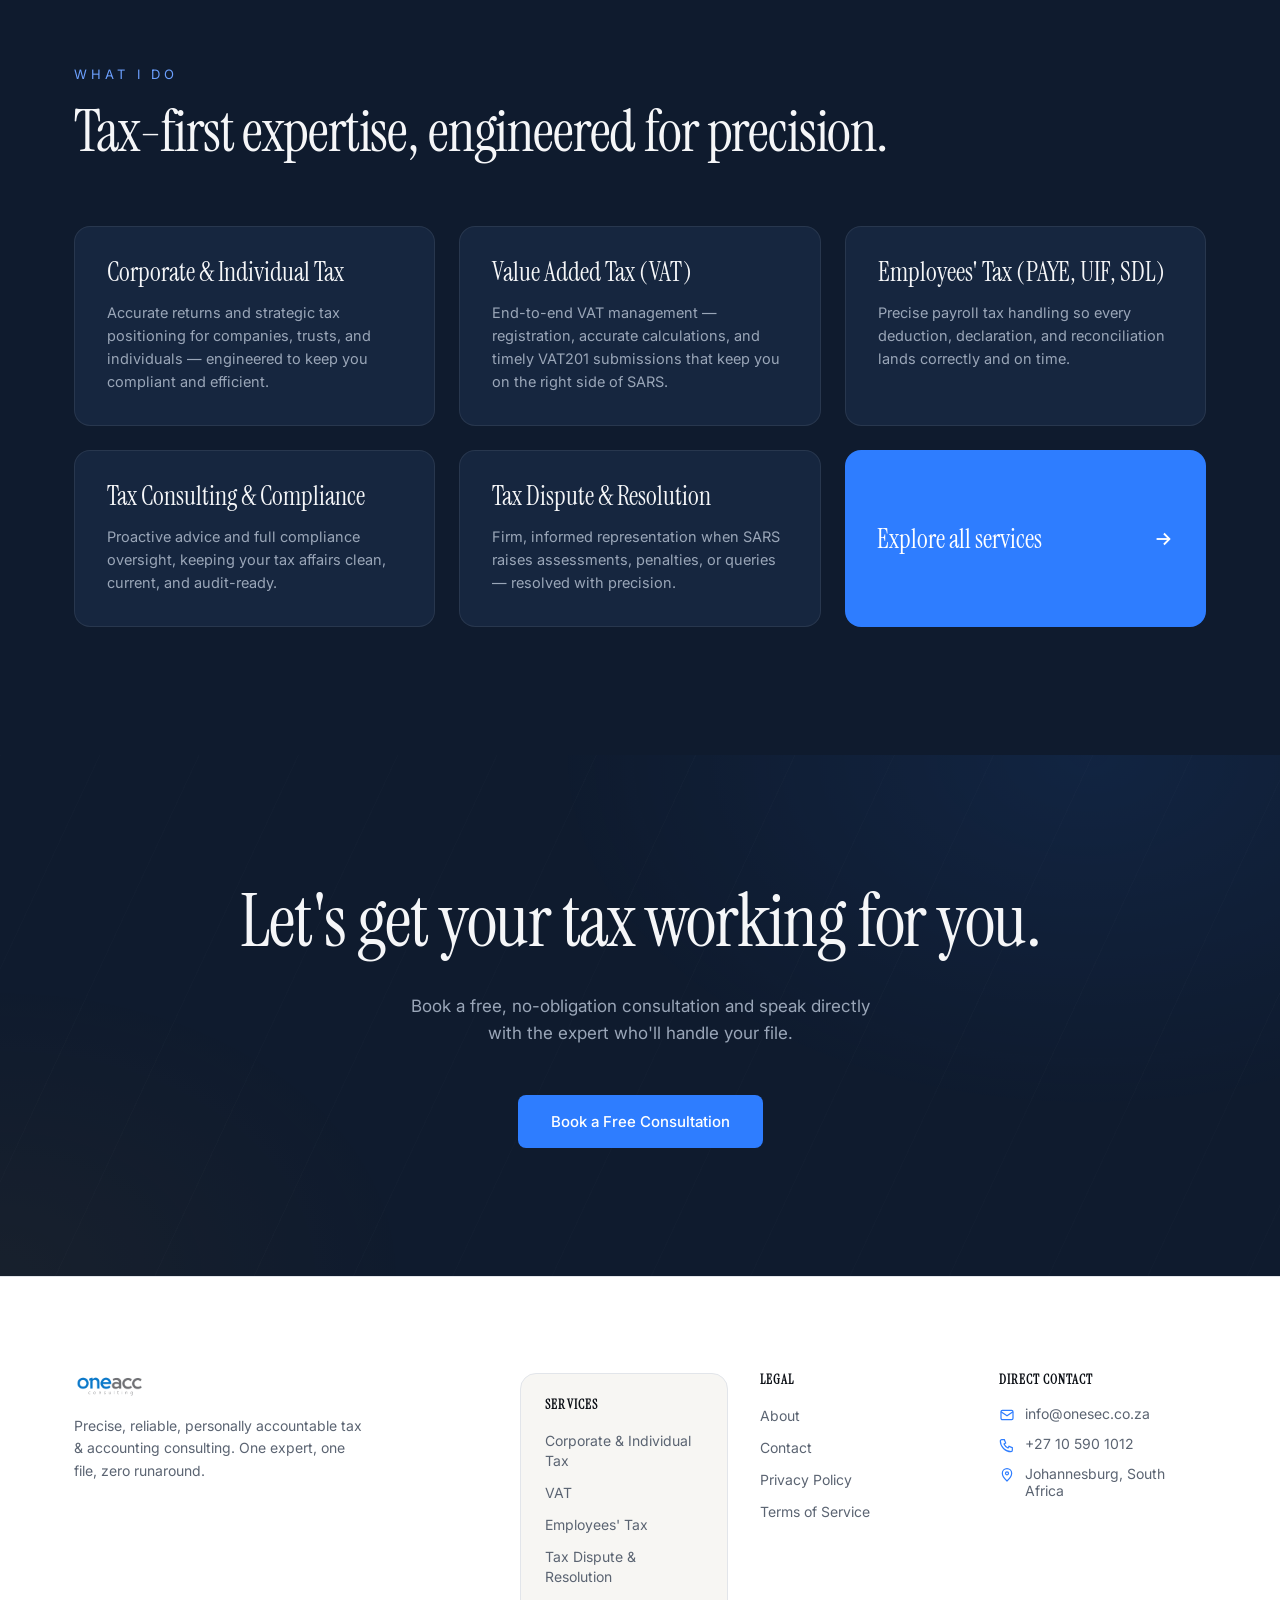
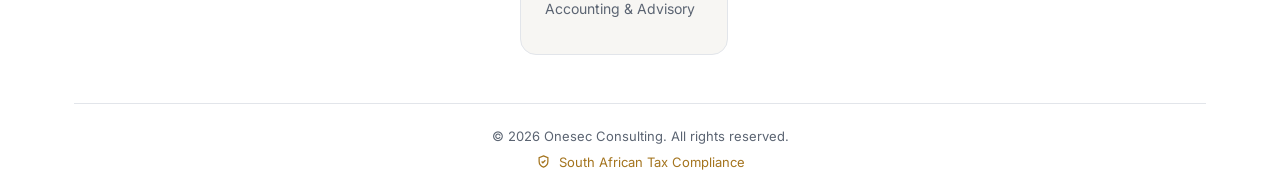
==== commit 0c27f7c9: "all changes" ====
--- a/index.html
+++ b/index.html
@@ -3,9 +3,9 @@
 <head>
 <meta charset="UTF-8" />
 <meta name="viewport" content="width=device-width, initial-scale=1.0" />
-<title>Oneacc Consulting — Smart Tax Solutions for Every Stage of Your Business</title>
+<title>Onesec Consulting — Smart Tax Solutions for Every Stage of Your Business</title>
 <meta name="description" content="Precise, reliable, personally accountable tax and accounting consulting in South Africa. Direct access to the expert handling your file." />
-<meta property="og:title" content="Oneacc Consulting — Smart Tax Solutions" />
+<meta property="og:title" content="Onesec Consulting — Smart Tax Solutions" />
 <meta property="og:description" content="One expert. One file. Zero runaround. Personal tax and accounting support for every stage of your business." />
 <meta property="og:type" content="website" />
 <link rel="preconnect" href="https://fonts.googleapis.com" />
@@ -17,11 +17,21 @@
 
 <header class="site-header glass-navy">
   <div class="wrap">
-    <a href="index.html" class="logo"><img src="assets/logo.png" alt="Oneacc Consulting" /></a>
+    <a href="index.html" class="logo"><img src="assets/logo.png" alt="Onesec Consulting" /></a>
     <nav class="main-nav" id="main-nav">
       <ul>
         <li><a href="index.html" class="active">Home</a></li>
-        <li><a href="services.html">Services</a></li>
+        <li class="has-dropdown">
+          <a href="services.html">Services</a>
+          <ul class="dropdown">
+            <li><a href="services.html#corporate-individual-tax">Corporate &amp; Individual Tax</a></li>
+            <li><a href="services.html#vat">Value Added Tax (VAT)</a></li>
+            <li><a href="services.html#employees-tax">Employees' Tax (PAYE, UIF, SDL)</a></li>
+            <li><a href="services.html#tax-consulting">Tax Consulting &amp; Compliance</a></li>
+            <li><a href="services.html#tax-dispute">Tax Dispute &amp; Resolution</a></li>
+            <li><a href="services.html#accounting-advisory">Accounting &amp; Advisory</a></li>
+          </ul>
+        </li>
         <li><a href="about.html">About</a></li>
         <li><a href="contact.html">Contact</a></li>
       </ul>
@@ -43,7 +53,6 @@
     <p class="hero-lede">Hands-on, personal tax and accounting support — where you deal directly with the expert handling your file, not a faceless firm juggling your case.</p>
     <div class="hero-actions">
       <a href="contact.html" class="btn btn-action">Book a Free Consultation</a>
-      <a href="contact.html" class="btn btn-outline-action">Request a Quote</a>
     </div>
   </div>
   <div class="promise-card glass-panel">
@@ -55,7 +64,7 @@
 <section class="section-abyss section-pad">
   <div class="wrap">
     <div class="reveal">
-      <p class="eyebrow">Why Work With Oneacc</p>
+      <p class="eyebrow">Why Work With Onesec</p>
       <h2 class="heading">The difference is personal.</h2>
     </div>
     <div class="pillars">
@@ -85,23 +94,23 @@
       <h2 class="heading">Tax-first expertise, engineered for precision.</h2>
     </div>
     <div class="do-grid">
-      <a href="services.html" class="do-card reveal">
+      <a href="services.html#corporate-individual-tax" class="do-card reveal">
         <h3>Corporate &amp; Individual Tax</h3>
         <p>Accurate returns and strategic tax positioning for companies, trusts, and individuals — engineered to keep you compliant and efficient.</p>
       </a>
-      <a href="services.html" class="do-card reveal">
+      <a href="services.html#vat" class="do-card reveal">
         <h3>Value Added Tax (VAT)</h3>
         <p>End-to-end VAT management — registration, accurate calculations, and timely VAT201 submissions that keep you on the right side of SARS.</p>
       </a>
-      <a href="services.html" class="do-card reveal">
+      <a href="services.html#employees-tax" class="do-card reveal">
         <h3>Employees' Tax (PAYE, UIF, SDL)</h3>
         <p>Precise payroll tax handling so every deduction, declaration, and reconciliation lands correctly and on time.</p>
       </a>
-      <a href="services.html" class="do-card reveal">
+      <a href="services.html#tax-consulting" class="do-card reveal">
         <h3>Tax Consulting &amp; Compliance</h3>
         <p>Proactive advice and full compliance oversight, keeping your tax affairs clean, current, and audit-ready.</p>
       </a>
-      <a href="services.html" class="do-card reveal">
+      <a href="services.html#tax-dispute" class="do-card reveal">
         <h3>Tax Dispute &amp; Resolution</h3>
         <p>Firm, informed representation when SARS raises assessments, penalties, or queries — resolved with precision.</p>
       </a>
@@ -120,7 +129,6 @@
     <p>Book a free, no-obligation consultation and speak directly with the expert who'll handle your file.</p>
     <div class="hero-actions">
       <a href="contact.html" class="btn btn-action">Book a Free Consultation</a>
-      <a href="contact.html" class="btn btn-outline-action">Request a Quote</a>
     </div>
   </div>
 </section>
@@ -129,17 +137,17 @@
   <div class="wrap">
     <div class="footer-grid">
       <div class="footer-brand">
-        <a href="index.html"><img src="assets/logo.png" alt="Oneacc Consulting" /></a>
+        <a href="index.html"><img src="assets/logo.png" alt="Onesec Consulting" /></a>
         <p>Precise, reliable, personally accountable tax &amp; accounting consulting. One expert, one file, zero runaround.</p>
       </div>
       <div class="footer-col footer-services">
         <h4>Services</h4>
         <ul>
-          <li><a href="services.html">Corporate &amp; Individual Tax</a></li>
-          <li><a href="services.html">VAT</a></li>
-          <li><a href="services.html">Employees' Tax</a></li>
-          <li><a href="services.html">Tax Dispute &amp; Resolution</a></li>
-          <li><a href="services.html">Accounting &amp; Advisory</a></li>
+          <li><a href="services.html#corporate-individual-tax">Corporate &amp; Individual Tax</a></li>
+          <li><a href="services.html#vat">VAT</a></li>
+          <li><a href="services.html#employees-tax">Employees' Tax</a></li>
+          <li><a href="services.html#tax-dispute">Tax Dispute &amp; Resolution</a></li>
+          <li><a href="services.html#accounting-advisory">Accounting &amp; Advisory</a></li>
         </ul>
       </div>
       <div class="footer-col">
@@ -154,14 +162,14 @@
       <div class="footer-col">
         <h4>Direct Contact</h4>
         <ul class="footer-contact">
-          <li><svg viewBox="0 0 24 24" fill="none" stroke="currentColor" stroke-width="1.8"><rect x="3" y="5" width="18" height="14" rx="2"/><path d="M3 7l9 6 9-6"/></svg><span>info@oneacc.co.za</span></li>
+          <li><svg viewBox="0 0 24 24" fill="none" stroke="currentColor" stroke-width="1.8"><rect x="3" y="5" width="18" height="14" rx="2"/><path d="M3 7l9 6 9-6"/></svg><span>info@onesec.co.za</span></li>
           <li><svg viewBox="0 0 24 24" fill="none" stroke="currentColor" stroke-width="1.8"><path d="M4 4h4l2 5-2.5 1.5a12 12 0 0 0 6 6L15 14l5 2v4a2 2 0 0 1-2 2C9.5 22 2 14.5 2 6a2 2 0 0 1 2-2z"/></svg><span>+27 10 590 1012</span></li>
           <li><svg viewBox="0 0 24 24" fill="none" stroke="currentColor" stroke-width="1.8"><path d="M12 21s7-6.3 7-11.5A7 7 0 0 0 5 9.5C5 14.7 12 21 12 21z"/><circle cx="12" cy="9.5" r="2.3"/></svg><span>Johannesburg, South Africa</span></li>
         </ul>
       </div>
     </div>
     <div class="footer-bottom">
-      <span>© <span id="year"></span> Oneacc Consulting. All rights reserved.</span>
+      <span>© <span id="year"></span> Onesec Consulting. All rights reserved.</span>
       <span class="compliance-badge">
         <svg class="gold-breath" viewBox="0 0 24 24" fill="none" stroke="currentColor" stroke-width="2"><path d="M12 3l7 3v6c0 4.5-3 7.5-7 9-4-1.5-7-4.5-7-9V6l7-3z"/><path d="M9 12l2 2 4-4"/></svg>
         South African Tax Compliance
@@ -180,7 +188,7 @@
     <button id="chat-close" aria-label="Close assistant"><svg viewBox="0 0 24 24" fill="none" stroke="currentColor" stroke-width="2"><path d="M6 6l12 12M18 6L6 18"/></svg></button>
   </div>
   <div class="chat-body" id="chat-body">
-    <div class="chat-msg bot">Hello — I'm the Oneacc assistant. Ask me about our services, documents you'll need, or general SARS deadlines.</div>
+    <div class="chat-msg bot">Hello — I'm the Onesec assistant. Ask me about our services, documents you'll need, or general SARS deadlines.</div>
   </div>
   <div class="chat-input-row">
     <input type="text" id="chat-input" placeholder="Ask about services, documents, deadlines…" />
@@ -190,4 +198,4 @@
 
 <script src="script.js?v=4"></script>
 </body>
-</html>
+</html>
--- a/styles.css
+++ b/styles.css
@@ -1,5 +1,5 @@
 /* ============================================
-   Oneacc Consulting — stylesheet
+   Onesec Consulting — stylesheet
    Built to the project handover spec (§2, §10, §11)
    ============================================ */
 
@@ -16,7 +16,6 @@
   --action-bright: #6ca0ff;
   --gold: #a4741e;
   --gold-bright: #e8b75a;
-  --whatsapp: #25d366;
   --hairline: #e2e5ea;
 
   --font-display: "Instrument Serif", Georgia, serif;
@@ -87,14 +86,51 @@
 .nav-toggle { display: none; background: none; border: none; padding: 6px; color: #fff; }
 .nav-toggle svg { width: 24px; height: 24px; }
 
+/* ---------- Services hover dropdown ---------- */
+.main-nav ul li.has-dropdown { position: relative; }
+.main-nav ul li.has-dropdown > a::after { content: "▾"; margin-left: 6px; font-size: 11px; color: var(--muted-light); }
+.main-nav .dropdown {
+  position: absolute; top: 100%; left: 0; min-width: 240px;
+  background: var(--navy-soft); border: 1px solid rgba(255,255,255,0.08); border-radius: 10px;
+  padding: 8px; margin-top: 8px; opacity: 0; visibility: hidden; transform: translateY(-6px);
+  transition: opacity 0.18s ease, transform 0.18s ease, visibility 0.18s ease;
+  list-style: none; z-index: 210;
+  display: flex;
+  flex-direction: column;
+  gap: 0;
+}
+.main-nav ul li.has-dropdown:hover .dropdown,
+.main-nav ul li.has-dropdown:focus-within .dropdown {
+  opacity: 1; visibility: visible; transform: translateY(0);
+}
+.main-nav .dropdown li { margin: 0; }
+.main-nav .dropdown a {
+  display: block; padding: 10px 12px; font-size: 13.5px; border-radius: 6px; white-space: nowrap;
+  color: var(--muted-light);
+}
+.main-nav .dropdown a:hover { background: rgba(46,125,255,0.12); color: var(--action-bright); }
+
 @media (max-width: 860px) {
-  .main-nav { position: fixed; inset: var(--nav-height) 0 auto 0; flex-direction: column; align-items: stretch; padding: 8px 24px 24px; gap: 16px; transform: translateY(-8px); opacity: 0; pointer-events: none; transition: opacity 0.18s ease, transform 0.18s ease; }
+  .main-nav {
+    position: fixed; inset: var(--nav-height) 0 auto 0; flex-direction: column; align-items: stretch;
+    padding: 8px 24px 24px; gap: 16px; transform: translateY(-8px); opacity: 0; pointer-events: none;
+    transition: opacity 0.18s ease, transform 0.18s ease;
+    background: rgba(15, 27, 46, 0.97);
+    backdrop-filter: blur(16px);
+    -webkit-backdrop-filter: blur(16px);
+    max-height: calc(100vh - var(--nav-height));
+    overflow-y: auto;
+  }
   .main-nav.open { opacity: 1; transform: translateY(0); pointer-events: auto; }
   .main-nav ul { flex-direction: column; gap: 4px; }
   .main-nav ul a { display: block; padding: 10px 2px; }
   .main-nav .btn { width: 100%; text-align: center; margin-top: 8px; }
   .nav-toggle { display: block; }
-}
+  .main-nav .dropdown { display: none; }
+}
+
+/* Anchor targets scroll below the fixed nav */
+.tax-card, .advisory-block { scroll-margin-top: calc(var(--nav-height) + 24px); }
 
 /* ---------- Hero texture / glass utilities ---------- */
 .hero-texture {
@@ -181,11 +217,7 @@
 @media (max-width: 880px) { .footer-grid { grid-template-columns: 1fr 1fr; } }
 @media (max-width: 560px) { .footer-grid { grid-template-columns: 1fr; } }
 
-/* ---------- Floating WhatsApp + Chatbot ---------- */
-.whatsapp-fab { position: fixed; right: 24px; bottom: 90px; z-index: 150; width: 54px; height: 54px; border-radius: 50%; background: var(--whatsapp); color: #fff; display: flex; align-items: center; justify-content: center; box-shadow: 0 8px 20px rgba(0,0,0,0.25); transition: transform 0.2s ease; }
-.whatsapp-fab:hover { transform: scale(1.1); }
-.whatsapp-fab svg { width: 24px; height: 24px; }
-
+/* ---------- Floating chatbot ---------- */
 .chat-toggle { position: fixed; right: 24px; bottom: 24px; z-index: 150; width: 54px; height: 54px; border-radius: 50%; background: var(--action); color: #fff; display: flex; align-items: center; justify-content: center; box-shadow: 0 10px 24px rgba(0,0,0,0.28); border: none; transition: transform 0.2s ease; }
 .chat-toggle:hover { transform: scale(1.08); }
 .chat-toggle svg { width: 22px; height: 22px; }
@@ -278,11 +310,9 @@
 .about-cta { max-width: 640px; margin: 96px auto 0; padding: 0 24px 112px; text-align: center; }
 
 /* ---------- Contact page ---------- */
-.contact-forms { margin-top: 64px; display: grid; grid-template-columns: 1fr 1fr; gap: 24px; }
-@media (max-width: 940px) { .contact-forms { grid-template-columns: 1fr; } }
+.contact-forms { margin-top: 64px; display: grid; grid-template-columns: 1fr; max-width: 640px; margin-left: auto; margin-right: auto; }
 .form-card { background: var(--slate-surface); border: 1px solid var(--hairline); border-radius: 24px; padding: 40px; }
 .form-card .tag { font-size: 12px; text-transform: uppercase; letter-spacing: 0.1em; margin-bottom: 10px; color: var(--action); }
-.form-card.quote .tag { color: var(--gold); }
 .form-card h3 { font-size: 30px; margin-bottom: 8px; }
 .form-card .subtitle { color: var(--muted-grey); font-size: 14px; margin-bottom: 28px; }
 
@@ -305,14 +335,13 @@
 .success-block p { color: var(--muted-grey); font-size: 14px; max-width: 30ch; margin: 0 auto; line-height: 1.6; }
 
 .contact-strip { margin-top: 80px; border-radius: 24px; overflow: hidden; border: 1px solid var(--hairline); position: relative; background: linear-gradient(155deg, var(--navy-soft), var(--navy)); }
-.contact-strip-inner { position: relative; padding: 56px 32px; display: grid; grid-template-columns: repeat(4, 1fr); gap: 24px; text-align: center; }
-@media (max-width: 780px) { .contact-strip-inner { grid-template-columns: 1fr 1fr; } }
+.contact-strip-inner { position: relative; padding: 56px 32px; display: grid; grid-template-columns: repeat(3, 1fr); gap: 24px; text-align: center; }
+@media (max-width: 780px) { .contact-strip-inner { grid-template-columns: 1fr; } }
 .contact-strip-item svg { width: 22px; height: 22px; color: var(--action-bright); margin: 0 auto 12px; }
 .contact-strip-item span { display: block; font-size: 14px; color: var(--light); font-weight: 500; }
-.contact-strip-item.wa svg { color: var(--whatsapp); }
 
 /* ---------- 404 ---------- */
 .notfound { min-height: calc(100vh - var(--nav-height)); display: flex; align-items: center; justify-content: center; text-align: center; background: var(--navy); padding: 48px 24px; }
 .notfound .big { font-family: var(--font-display); font-size: clamp(6rem, 20vw, 12rem); color: rgba(245,246,248,0.16); line-height: 1; }
 .notfound h1 { color: var(--light); font-size: 28px; margin-top: 8px; }
-.notfound p { color: var(--muted-light); margin-top: 12px; font-size: 15px; }
+.notfound p { color: var(--muted-light); margin-top: 12px; font-size: 15px; }
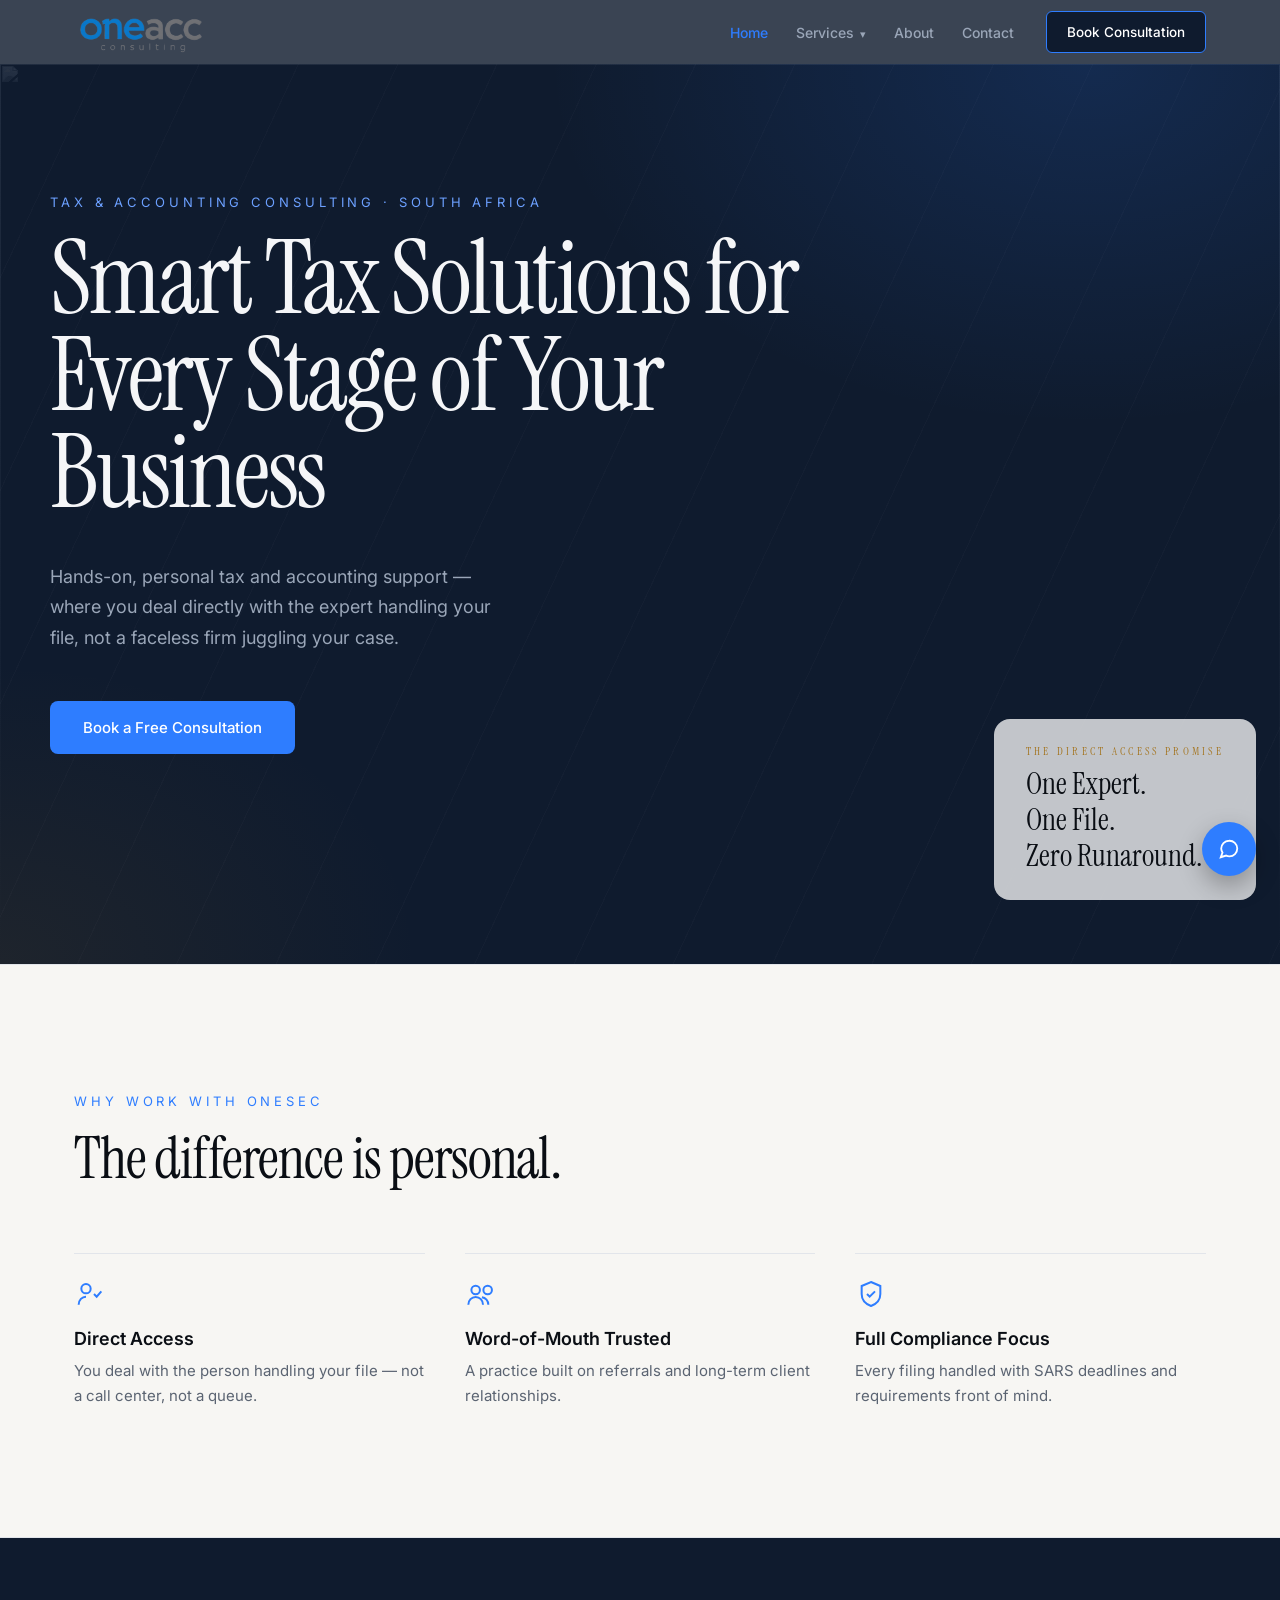
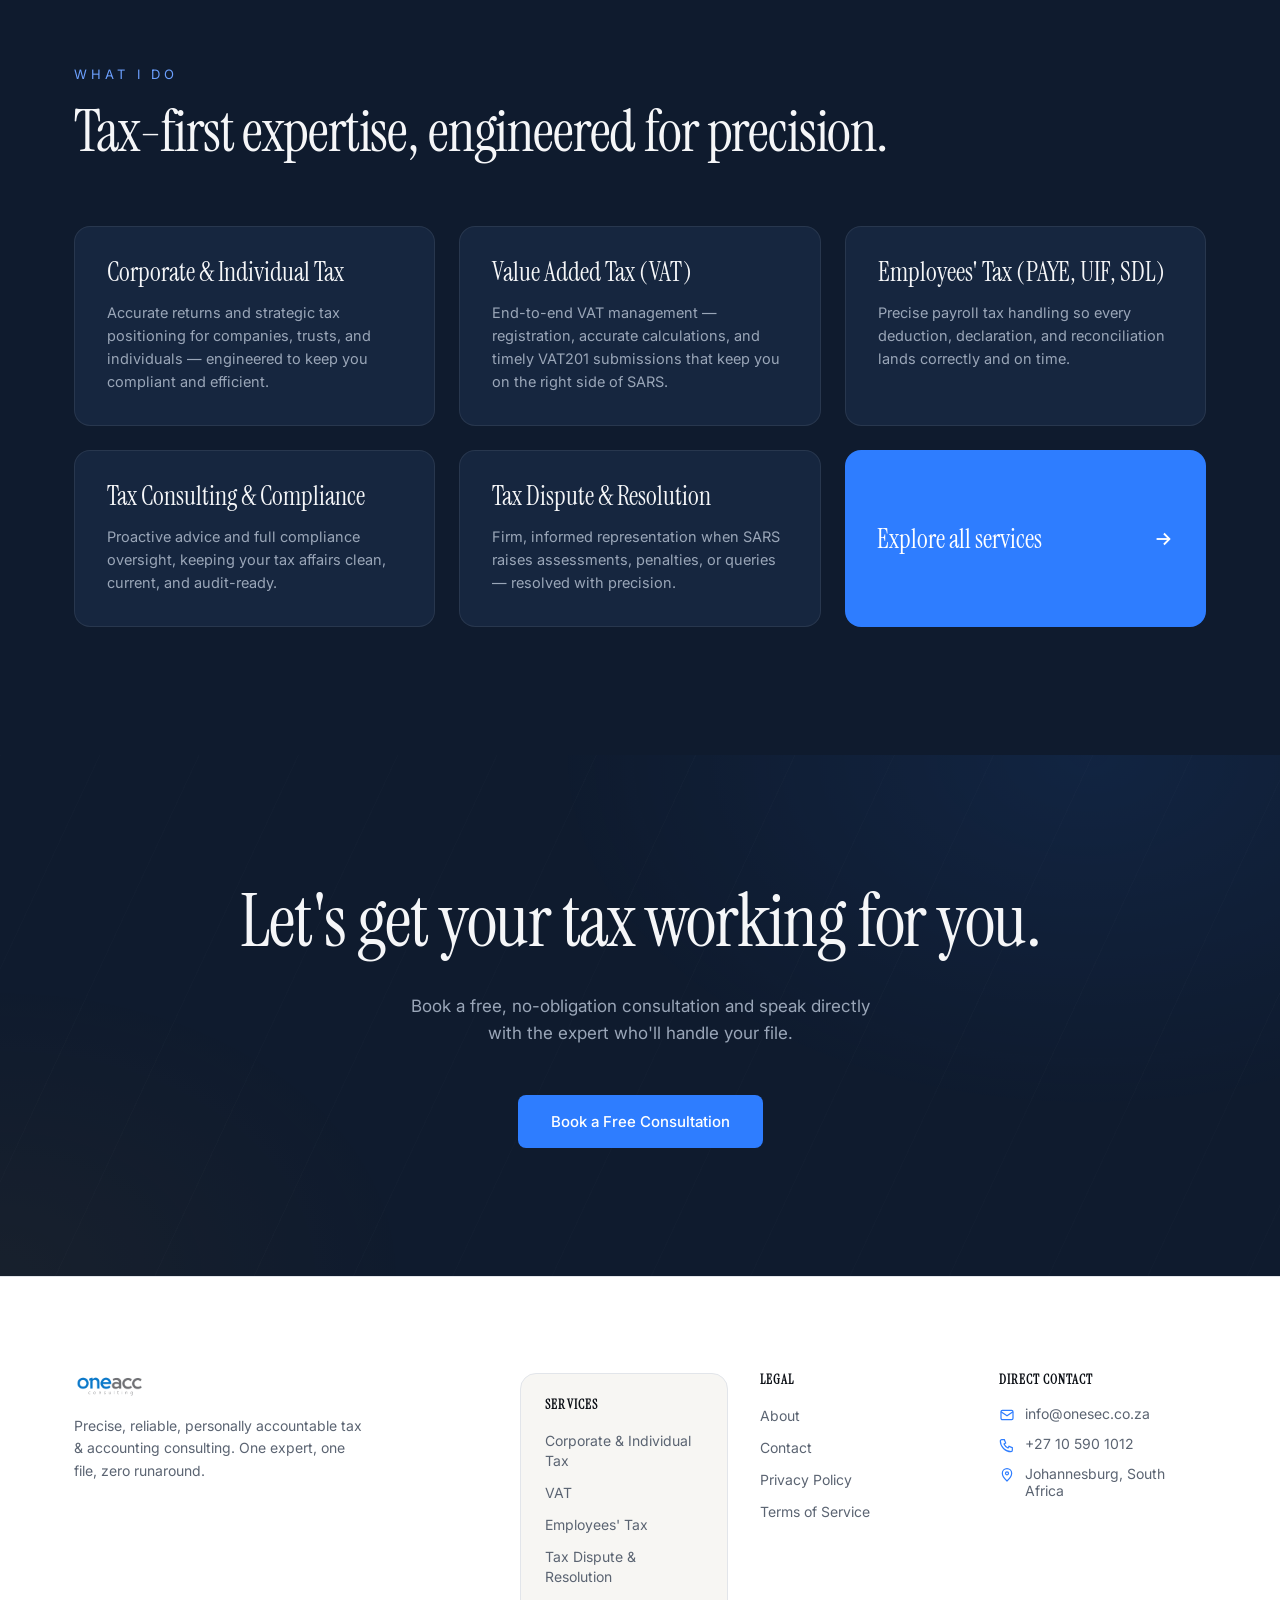
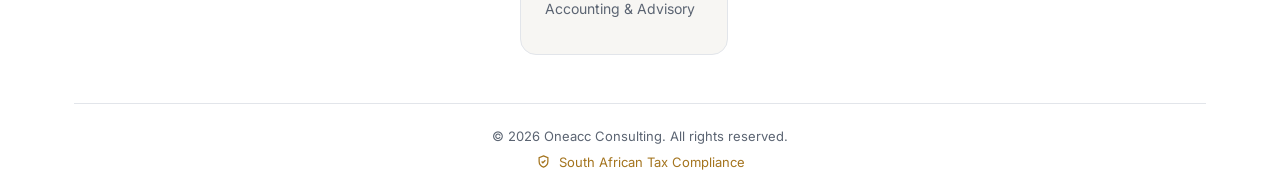
==== commit 44ebade9: "all changes" ====
--- a/index.html
+++ b/index.html
@@ -3,7 +3,7 @@
 <head>
 <meta charset="UTF-8" />
 <meta name="viewport" content="width=device-width, initial-scale=1.0" />
-<title>Onesec Consulting — Smart Tax Solutions for Every Stage of Your Business</title>
+<title>Oneacc Consulting — Smart Tax Solutions for Every Stage of Your Business</title>
 <meta name="description" content="Precise, reliable, personally accountable tax and accounting consulting in South Africa. Direct access to the expert handling your file." />
 <meta property="og:title" content="Onesec Consulting — Smart Tax Solutions" />
 <meta property="og:description" content="One expert. One file. Zero runaround. Personal tax and accounting support for every stage of your business." />
@@ -169,7 +169,7 @@
       </div>
     </div>
     <div class="footer-bottom">
-      <span>© <span id="year"></span> Onesec Consulting. All rights reserved.</span>
+      <span>© <span id="year"></span> Oneacc Consulting. All rights reserved.</span>
       <span class="compliance-badge">
         <svg class="gold-breath" viewBox="0 0 24 24" fill="none" stroke="currentColor" stroke-width="2"><path d="M12 3l7 3v6c0 4.5-3 7.5-7 9-4-1.5-7-4.5-7-9V6l7-3z"/><path d="M9 12l2 2 4-4"/></svg>
         South African Tax Compliance
@@ -188,7 +188,7 @@
     <button id="chat-close" aria-label="Close assistant"><svg viewBox="0 0 24 24" fill="none" stroke="currentColor" stroke-width="2"><path d="M6 6l12 12M18 6L6 18"/></svg></button>
   </div>
   <div class="chat-body" id="chat-body">
-    <div class="chat-msg bot">Hello — I'm the Onesec assistant. Ask me about our services, documents you'll need, or general SARS deadlines.</div>
+    <div class="chat-msg bot">Hello — I'm the Oneacc assistant. Ask me about our services, documents you'll need, or general SARS deadlines.</div>
   </div>
   <div class="chat-input-row">
     <input type="text" id="chat-input" placeholder="Ask about services, documents, deadlines…" />
--- a/styles.css
+++ b/styles.css
@@ -1,7 +1,4 @@
-/* ============================================
-   Onesec Consulting — stylesheet
-   Built to the project handover spec (§2, §10, §11)
-   ============================================ */
+
 
 :root {
   --navy: #0f1b2e;
@@ -44,6 +41,10 @@
 button { font-family: inherit; cursor: pointer; }
 
 .wrap { max-width: var(--container); margin: 0 auto; padding: 0 24px; }
+
+@media (max-width: 480px) {
+  .wrap { padding: 0 28px; }
+}
 
 :focus-visible { outline: 2px solid var(--action); outline-offset: 2px; }
 
